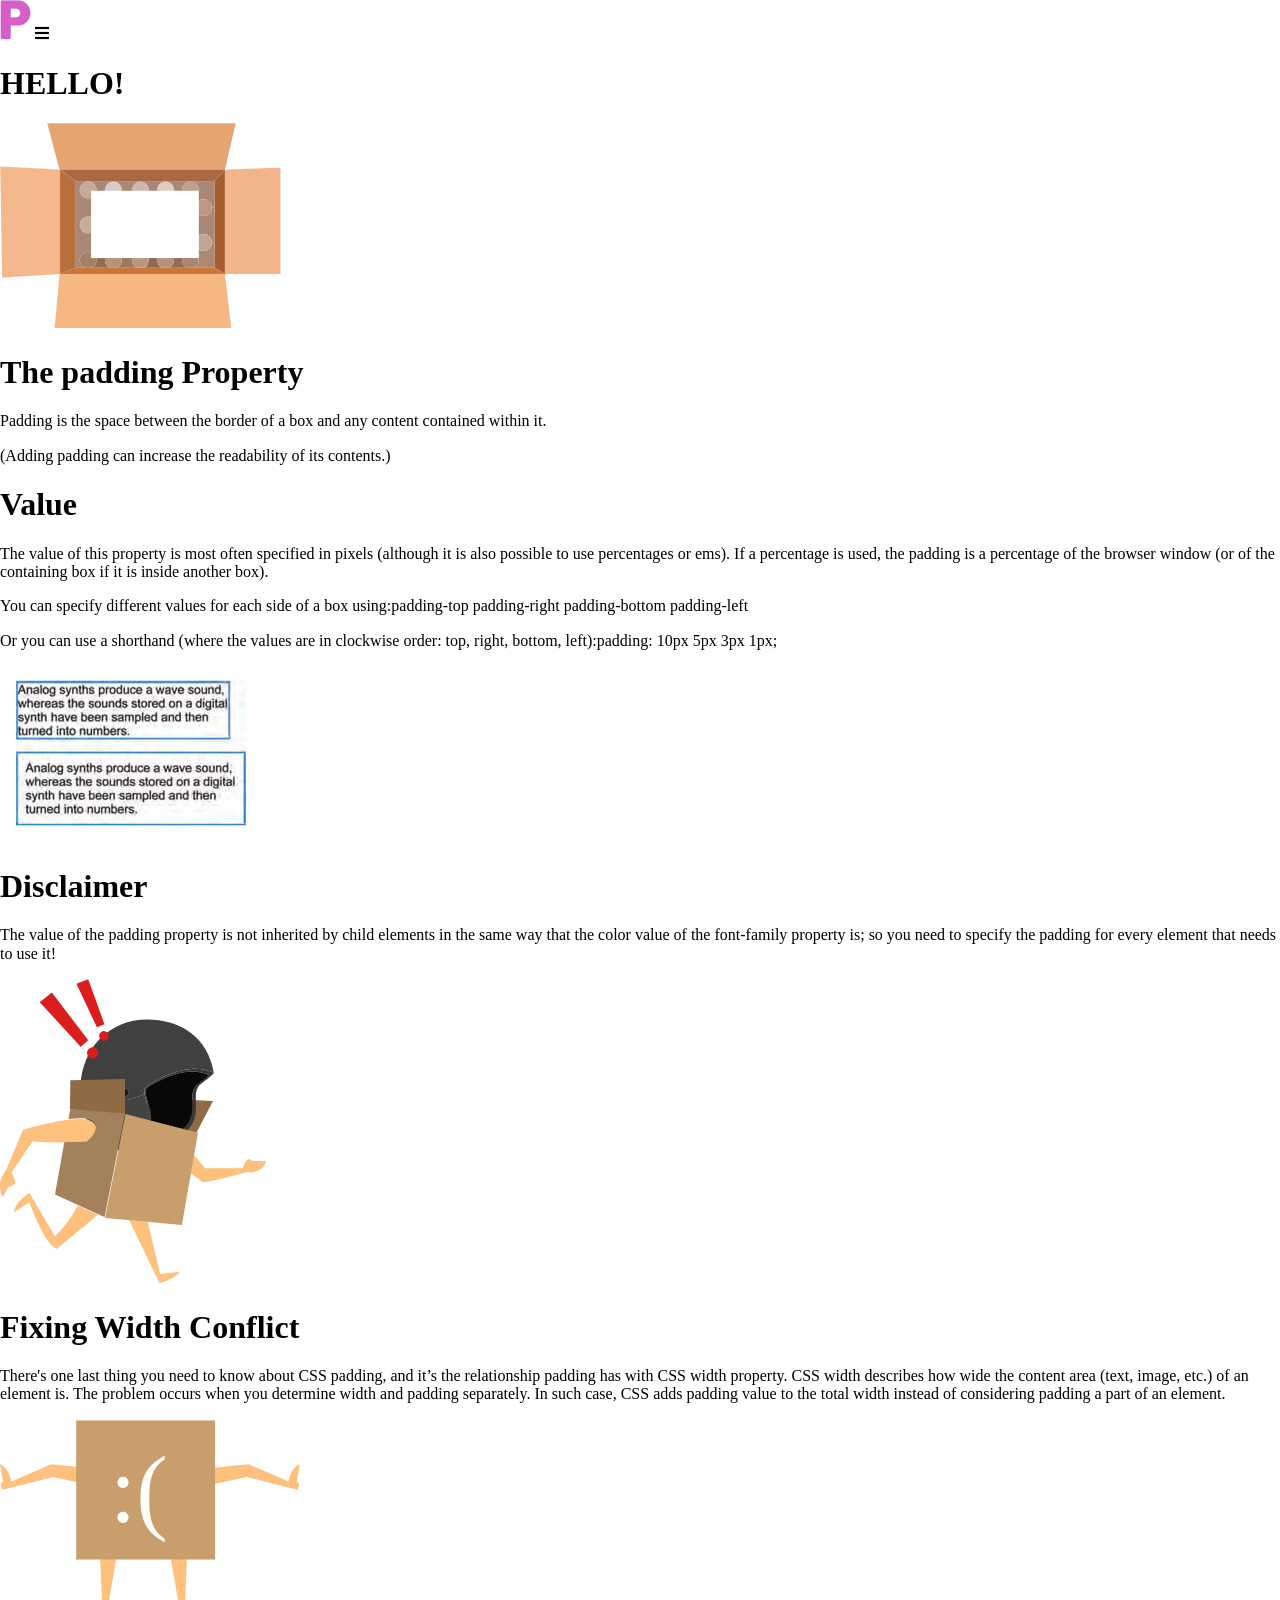
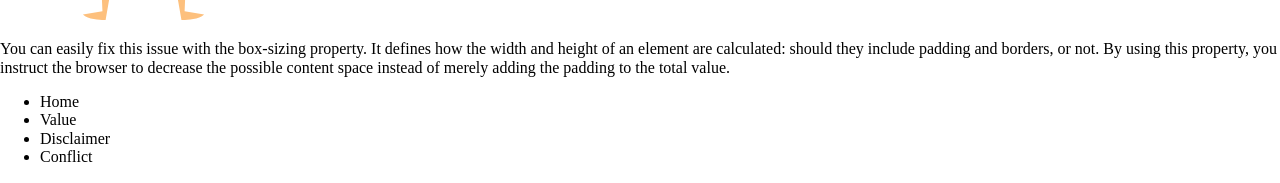
==== Eleno_Web1/index.html @ ded5b6c2 "renamed images spaces not allowed" ====
<!DOCTYPE html>
<html lang="en">

<head>
  <meta charset="UTF-8">
  <meta name="viewport" content="width=device-width, initial-scale=1.0">
  <meta http-equiv="X-UA-Compatible" content="ie=edge">
  <!-- Font Awesome -->
  <link rel="stylesheet" href="https://use.fontawesome.com/releases/v5.8.1/css/all.css" integrity="sha384-50oBUHEmvpQ+1lW4y57PTFmhCaXp0ML5d60M1M7uH2+nqUivzIebhndOJK28anvf" crossorigin="anonymous">
  <link rel="stylesheet" href="css/styles.css">
  <title>Document</title>
</head>

<body>

  <header>
    <img src="img/header/logo.png" alt="logo">
    <i class="fas fa-bars"></i>
  </header>

  <section class="content-grid section-content" id="property">
    <h1>HELLO!</h1>
    <img src="img/property/box-hero.png" alt="hero">
    <div class="content-grid-item">
      <h1>The padding Property</h1>
      <p>Padding is the space between the border of a box and any content contained within it.</p>
      <p>(Adding padding can increase the readability of its contents.)</p>
    </div>
  </section>

  <section class="content-grid section-content" id="value">
    <div class="content-grid-item">
      <h1>Value</h1>
      <p>The value of this property is most often specified in pixels (although it is also possible to use percentages or ems). If a percentage is used, the padding is a percentage of the browser window (or of the containing box if it is inside
        another box).</p>
      <p>You can specify different values for each side of a box using:<span>padding-top padding-right padding-bottom padding-left</span></p>
      <p>Or you can use a shorthand (where the values are in clockwise order: top, right, bottom, left):<span>padding: 10px 5px 3px 1px;</span></p>
      <img src="img/value/value-photo.jpg" alt="value">
    </div>
  </section>

  <section class="content-grid section-content" id="disclaimer">
    <div class="content-grid-item">
      <h1>Disclaimer</h1>
      <article>
        <p>The value of the padding property is not inherited by child elements in the same way that the color value of the font-family property is; so you need to specify the padding for every element that needs to use it!</p>
      </article>
      <img src="img/disclaimer/Box-w-Helmet.svg" alt="helmet">
    </div>
  </section>

  <section class="content-grid section-content" id="conflict">
    <div class="content-grid-item">
      <h1>Fixing Width Conflict</h1>
      <p>There's one last thing you need to know about CSS padding, and it’s the relationship padding has with CSS width property.
        CSS width describes how wide the content area (text, image, etc.) of an element is.
        The problem occurs when you determine width and padding separately. In such case, CSS adds padding value to the total width instead of considering padding a part of an element.</p>
      <img src="img/conflict/sad-box.svg" alt="sadbox">
      <p>You can easily fix this issue with the box-sizing property. It defines how the width and height of an element are calculated: should they include padding and borders, or not. By using this property, you instruct the browser to decrease the
        possible content space instead of merely adding the padding to the total value.</p>
    </div>
  </section>

  <footer>
    <ul>
      <li>Home</li>
      <li>Value</li>
      <li>Disclaimer</li>
      <li>Conflict</li>
    </ul>
  </footer>

</body>

</html>
---- Eleno_Web1/css/styles.css ----
/* ================================
        Mixins css
================================ */
/* ---------------- Font Sizing ---------------- */
html {
  font-size: 100%; }

/* ================================
        Variables css
================================ */
/* ================================
        Base css
================================ */
/* ================================
        Normalize css
================================ */
/*! normalize.css v8.0.1 | MIT License | github.com/necolas/normalize.css */
/* Document
   ========================================================================== */
/**
 * 1. Correct the line height in all browsers.
 * 2. Prevent adjustments of font size after orientation changes in iOS.
 */
html {
  line-height: 1.15;
  /* 1 */
  -webkit-text-size-adjust: 100%;
  /* 2 */ }

/* Sections
   ========================================================================== */
/**
 * Remove the margin in all browsers.
 */
body {
  margin: 0; }

/**
 * Render the `main` element consistently in IE.
 */
main {
  display: block; }

/**
 * Correct the font size and margin on `h1` elements within `section` and
 * `article` contexts in Chrome, Firefox, and Safari.
 */
h1 {
  font-size: 2em;
  margin: 0.67em 0; }

/* Grouping content
   ========================================================================== */
/**
 * 1. Add the correct box sizing in Firefox.
 * 2. Show the overflow in Edge and IE.
 */
hr {
  box-sizing: content-box;
  /* 1 */
  height: 0;
  /* 1 */
  overflow: visible;
  /* 2 */ }

/**
 * 1. Correct the inheritance and scaling of font size in all browsers.
 * 2. Correct the odd `em` font sizing in all browsers.
 */
pre {
  font-family: monospace, monospace;
  /* 1 */
  font-size: 1em;
  /* 2 */ }

/* Text-level semantics
   ========================================================================== */
/**
 * Remove the gray background on active links in IE 10.
 */
a {
  background-color: transparent; }

/**
 * 1. Remove the bottom border in Chrome 57-
 * 2. Add the correct text decoration in Chrome, Edge, IE, Opera, and Safari.
 */
abbr[title] {
  border-bottom: none;
  /* 1 */
  text-decoration: underline;
  /* 2 */
  text-decoration: underline dotted;
  /* 2 */ }

/**
 * Add the correct font weight in Chrome, Edge, and Safari.
 */
b,
strong {
  font-weight: bolder; }

/**
 * 1. Correct the inheritance and scaling of font size in all browsers.
 * 2. Correct the odd `em` font sizing in all browsers.
 */
code,
kbd,
samp {
  font-family: monospace, monospace;
  /* 1 */
  font-size: 1em;
  /* 2 */ }

/**
 * Add the correct font size in all browsers.
 */
small {
  font-size: 80%; }

/**
 * Prevent `sub` and `sup` elements from affecting the line height in
 * all browsers.
 */
sub,
sup {
  font-size: 75%;
  line-height: 0;
  position: relative;
  vertical-align: baseline; }

sub {
  bottom: -0.25em; }

sup {
  top: -0.5em; }

/* Embedded content
   ========================================================================== */
/**
 * Remove the border on images inside links in IE 10.
 */
img {
  border-style: none; }

/* Forms
   ========================================================================== */
/**
 * 1. Change the font styles in all browsers.
 * 2. Remove the margin in Firefox and Safari.
 */
button,
input,
optgroup,
select,
textarea {
  font-family: inherit;
  /* 1 */
  font-size: 100%;
  /* 1 */
  line-height: 1.15;
  /* 1 */
  margin: 0;
  /* 2 */ }

/**
 * Show the overflow in IE.
 * 1. Show the overflow in Edge.
 */
button,
input {
  /* 1 */
  overflow: visible; }

/**
 * Remove the inheritance of text transform in Edge, Firefox, and IE.
 * 1. Remove the inheritance of text transform in Firefox.
 */
button,
select {
  /* 1 */
  text-transform: none; }

/**
 * Correct the inability to style clickable types in iOS and Safari.
 */
button,
[type="button"],
[type="reset"],
[type="submit"] {
  -webkit-appearance: button; }

/**
 * Remove the inner border and padding in Firefox.
 */
button::-moz-focus-inner,
[type="button"]::-moz-focus-inner,
[type="reset"]::-moz-focus-inner,
[type="submit"]::-moz-focus-inner {
  border-style: none;
  padding: 0; }

/**
 * Restore the focus styles unset by the previous rule.
 */
button:-moz-focusring,
[type="button"]:-moz-focusring,
[type="reset"]:-moz-focusring,
[type="submit"]:-moz-focusring {
  outline: 1px dotted ButtonText; }

/**
 * Correct the padding in Firefox.
 */
fieldset {
  padding: 0.35em 0.75em 0.625em; }

/**
 * 1. Correct the text wrapping in Edge and IE.
 * 2. Correct the color inheritance from `fieldset` elements in IE.
 * 3. Remove the padding so developers are not caught out when they zero out
 *    `fieldset` elements in all browsers.
 */
legend {
  box-sizing: border-box;
  /* 1 */
  color: inherit;
  /* 2 */
  display: table;
  /* 1 */
  max-width: 100%;
  /* 1 */
  padding: 0;
  /* 3 */
  white-space: normal;
  /* 1 */ }

/**
 * Add the correct vertical alignment in Chrome, Firefox, and Opera.
 */
progress {
  vertical-align: baseline; }

/**
 * Remove the default vertical scrollbar in IE 10+.
 */
textarea {
  overflow: auto; }

/**
 * 1. Add the correct box sizing in IE 10.
 * 2. Remove the padding in IE 10.
 */
[type="checkbox"],
[type="radio"] {
  box-sizing: border-box;
  /* 1 */
  padding: 0;
  /* 2 */ }

/**
 * Correct the cursor style of increment and decrement buttons in Chrome.
 */
[type="number"]::-webkit-inner-spin-button,
[type="number"]::-webkit-outer-spin-button {
  height: auto; }

/**
 * 1. Correct the odd appearance in Chrome and Safari.
 * 2. Correct the outline style in Safari.
 */
[type="search"] {
  -webkit-appearance: textfield;
  /* 1 */
  outline-offset: -2px;
  /* 2 */ }

/**
 * Remove the inner padding in Chrome and Safari on macOS.
 */
[type="search"]::-webkit-search-decoration {
  -webkit-appearance: none; }

/**
 * 1. Correct the inability to style clickable types in iOS and Safari.
 * 2. Change font properties to `inherit` in Safari.
 */
::-webkit-file-upload-button {
  -webkit-appearance: button;
  /* 1 */
  font: inherit;
  /* 2 */ }

/* Interactive
   ========================================================================== */
/*
 * Add the correct display in Edge, IE 10+, and Firefox.
 */
details {
  display: block; }

/*
 * Add the correct display in all browsers.
 */
summary {
  display: list-item; }

/* Misc
   ========================================================================== */
/**
 * Add the correct display in IE 10+.
 */
template {
  display: none; }

/**
 * Add the correct display in IE 10.
 */
[hidden] {
  display: none; }

/* ================================
        Typography css
================================ */
/* ================================
        Buttons css
================================ */
/* ================================
        Forms css
================================ */
/* ================================
        Navigation css
================================ */
/* ================================
        Header css
================================ */
/* ================================
        Footer css
================================ */
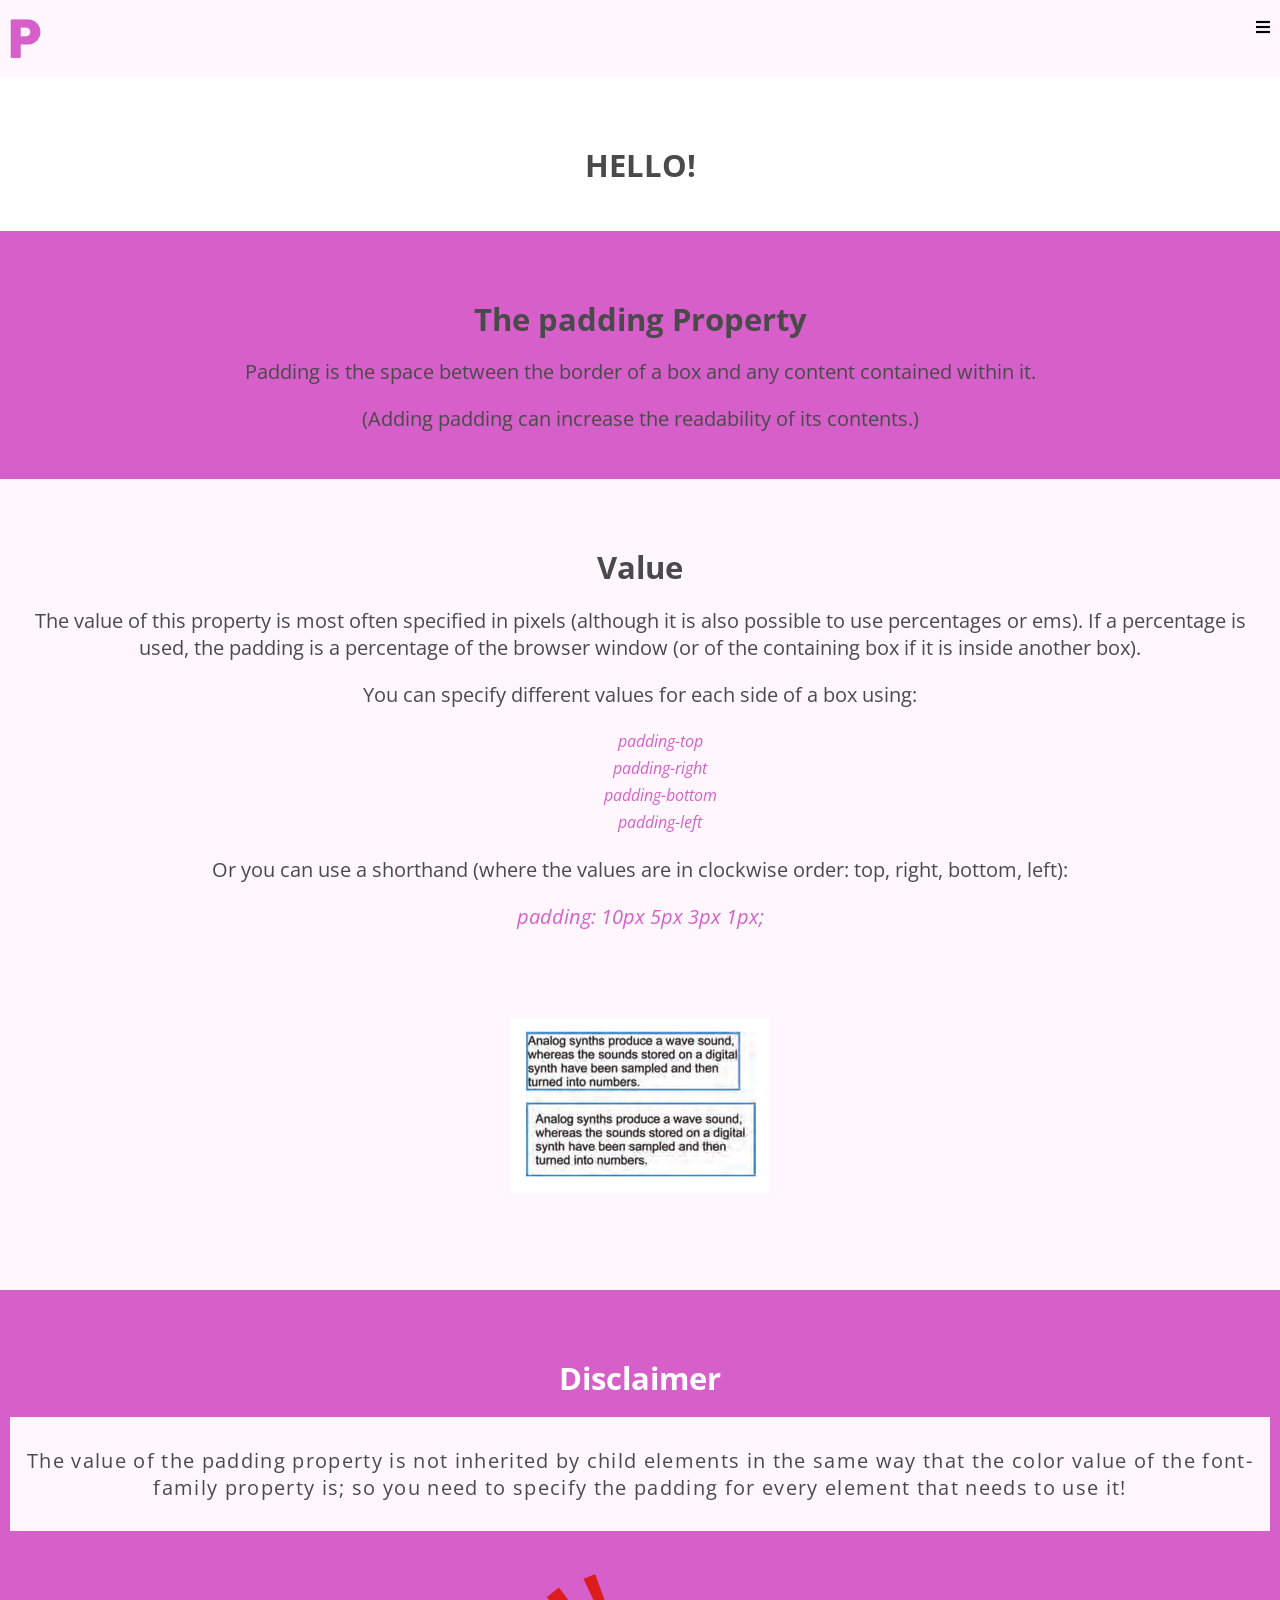
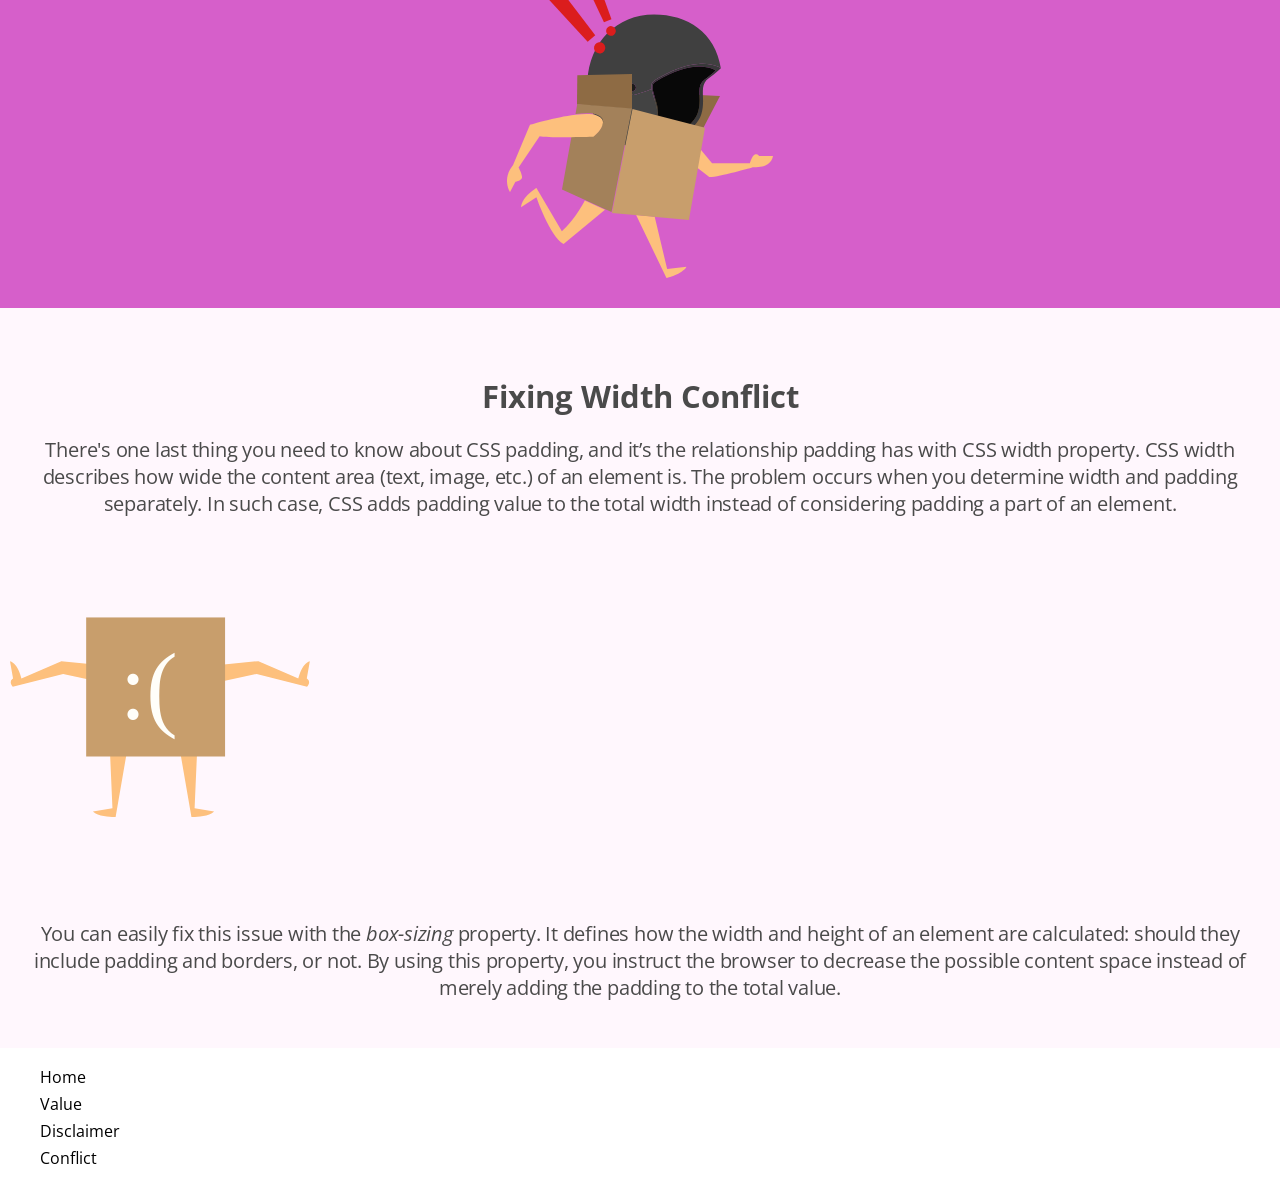
==== commit ba75db84: "in class" ====
--- a/Eleno_Web1/index.html
+++ b/Eleno_Web1/index.html
@@ -7,6 +7,8 @@
   <meta http-equiv="X-UA-Compatible" content="ie=edge">
   <!-- Font Awesome -->
   <link rel="stylesheet" href="https://use.fontawesome.com/releases/v5.8.1/css/all.css" integrity="sha384-50oBUHEmvpQ+1lW4y57PTFmhCaXp0ML5d60M1M7uH2+nqUivzIebhndOJK28anvf" crossorigin="anonymous">
+  <!-- Google Fonts -->
+  <link href="https://fonts.googleapis.com/css?family=Open+Sans:400,400i,600,700" rel="stylesheet">
   <link rel="stylesheet" href="css/styles.css">
   <title>Document</title>
 </head>
@@ -18,23 +20,46 @@
     <i class="fas fa-bars"></i>
   </header>
 
+  <section class="content-grid section-content" id="hero">
+    <div class="content-grid-item">
+      <!-- <img src="img/property/box-hero.jpg" alt="hero"> -->
+      <article>
+        <h1>HELLO!</h1>
+      </article>
+    </div>
+  </section>
+
   <section class="content-grid section-content" id="property">
-    <h1>HELLO!</h1>
-    <img src="img/property/box-hero.png" alt="hero">
     <div class="content-grid-item">
-      <h1>The padding Property</h1>
-      <p>Padding is the space between the border of a box and any content contained within it.</p>
-      <p>(Adding padding can increase the readability of its contents.)</p>
+      <article>
+        <h1>The padding Property</h1>
+        <p>Padding is the space between the border of a box and any content contained within it.</p>
+        <p>(Adding padding can increase the readability of its contents.)</p>
+      </article>
     </div>
+
   </section>
 
   <section class="content-grid section-content" id="value">
     <div class="content-grid-item">
       <h1>Value</h1>
-      <p>The value of this property is most often specified in pixels (although it is also possible to use percentages or ems). If a percentage is used, the padding is a percentage of the browser window (or of the containing box if it is inside
+      <article>
+        <p>The value of this property is most often specified in pixels (although it is also possible to use percentages or ems). If a percentage is used, the padding is a percentage of the browser window (or of the containing box if it is inside
         another box).</p>
-      <p>You can specify different values for each side of a box using:<span>padding-top padding-right padding-bottom padding-left</span></p>
-      <p>Or you can use a shorthand (where the values are in clockwise order: top, right, bottom, left):<span>padding: 10px 5px 3px 1px;</span></p>
+      </article>
+      <article>
+        <p>You can specify different values for each side of a box using:</p>
+        <ul>
+          <li><span>padding-top</span></li>
+          <li><span>padding-right</span></li>
+          <li><span>padding-bottom</span></li>
+          <li><span>padding-left</span></li>
+        </ul>
+      </article>
+      <article>
+        <p>Or you can use a shorthand (where the values are in clockwise order: top, right, bottom, left):</p>
+        <p><span>padding: 10px 5px 3px 1px;</span></p>
+      </article>
       <img src="img/value/value-photo.jpg" alt="value">
     </div>
   </section>
@@ -56,7 +81,7 @@
         CSS width describes how wide the content area (text, image, etc.) of an element is.
         The problem occurs when you determine width and padding separately. In such case, CSS adds padding value to the total width instead of considering padding a part of an element.</p>
       <img src="img/conflict/sad-box.svg" alt="sadbox">
-      <p>You can easily fix this issue with the box-sizing property. It defines how the width and height of an element are calculated: should they include padding and borders, or not. By using this property, you instruct the browser to decrease the
+      <p>You can easily fix this issue with the <span> box-sizing </span> property. It defines how the width and height of an element are calculated: should they include padding and borders, or not. By using this property, you instruct the browser to decrease the
         possible content space instead of merely adding the padding to the total value.</p>
     </div>
   </section>
--- a/Eleno_Web1/css/styles.css
+++ b/Eleno_Web1/css/styles.css
@@ -11,6 +11,16 @@
 /* ================================
         Base css
 ================================ */
+.content-grid {
+  display: grid;
+  grid-template-columns: 10px auto 10px;
+  grid-template-areas: ". grid-content ."; }
+  .content-grid .content-grid-item {
+    grid-area: grid-content; }
+
+.section-content {
+  padding: 50px 0 27px; }
+
 /* ================================
         Normalize css
 ================================ */
@@ -322,6 +332,21 @@
 /* ================================
         Typography css
 ================================ */
+body {
+  font-family: 'Open Sans', sans-serif; }
+  body h1, body p {
+    text-align: center;
+    color: #4A4A4A; }
+  body h1 {
+    font-weight: 700;
+    font-size: 1.9375rem; }
+  body p {
+    line-height: 1.6875rem;
+    font-size: 1.25rem; }
+  body ul li {
+    list-style: none;
+    line-height: 1.6875rem; }
+
 /* ================================
         Buttons css
 ================================ */
@@ -334,6 +359,61 @@
 /* ================================
         Header css
 ================================ */
+header {
+  display: flex;
+  justify-content: space-between;
+  background-color: #FFF7FD;
+  padding: 19px 10px; }
+
 /* ================================
         Footer css
 ================================ */
+/* ================================
+        Property css
+================================ */
+#property {
+  background-color: #D65FCA; }
+  #property article {
+    color: #fff;
+    text-align: center; }
+
+/* ================================
+       Value css
+================================ */
+#value {
+  background-color: #FFF7FD;
+  text-align: center; }
+  #value span {
+    color: #D65FCA;
+    font-weight: 400;
+    font-style: italic; }
+  #value img {
+    padding: 67px 0; }
+
+/* ================================
+        Disclaimer css
+================================ */
+#disclaimer {
+  background-color: #D65FCA;
+  text-align: center; }
+  #disclaimer h1 {
+    color: #fff; }
+  #disclaimer article {
+    background-color: #FFF7FD;
+    padding: 10px;
+    line-height: 1.625rem;
+    letter-spacing: 0.083125rem; }
+  #disclaimer img {
+    margin-top: 43px; }
+
+/* ================================
+        Conflict css
+================================ */
+#conflict {
+  background-color: #FFF7FD; }
+  #conflict span {
+    font-style: italic; }
+  #conflict img {
+    padding: 80px 0; }
+  #conflict p {
+    letter-spacing: -0.01375rem; }
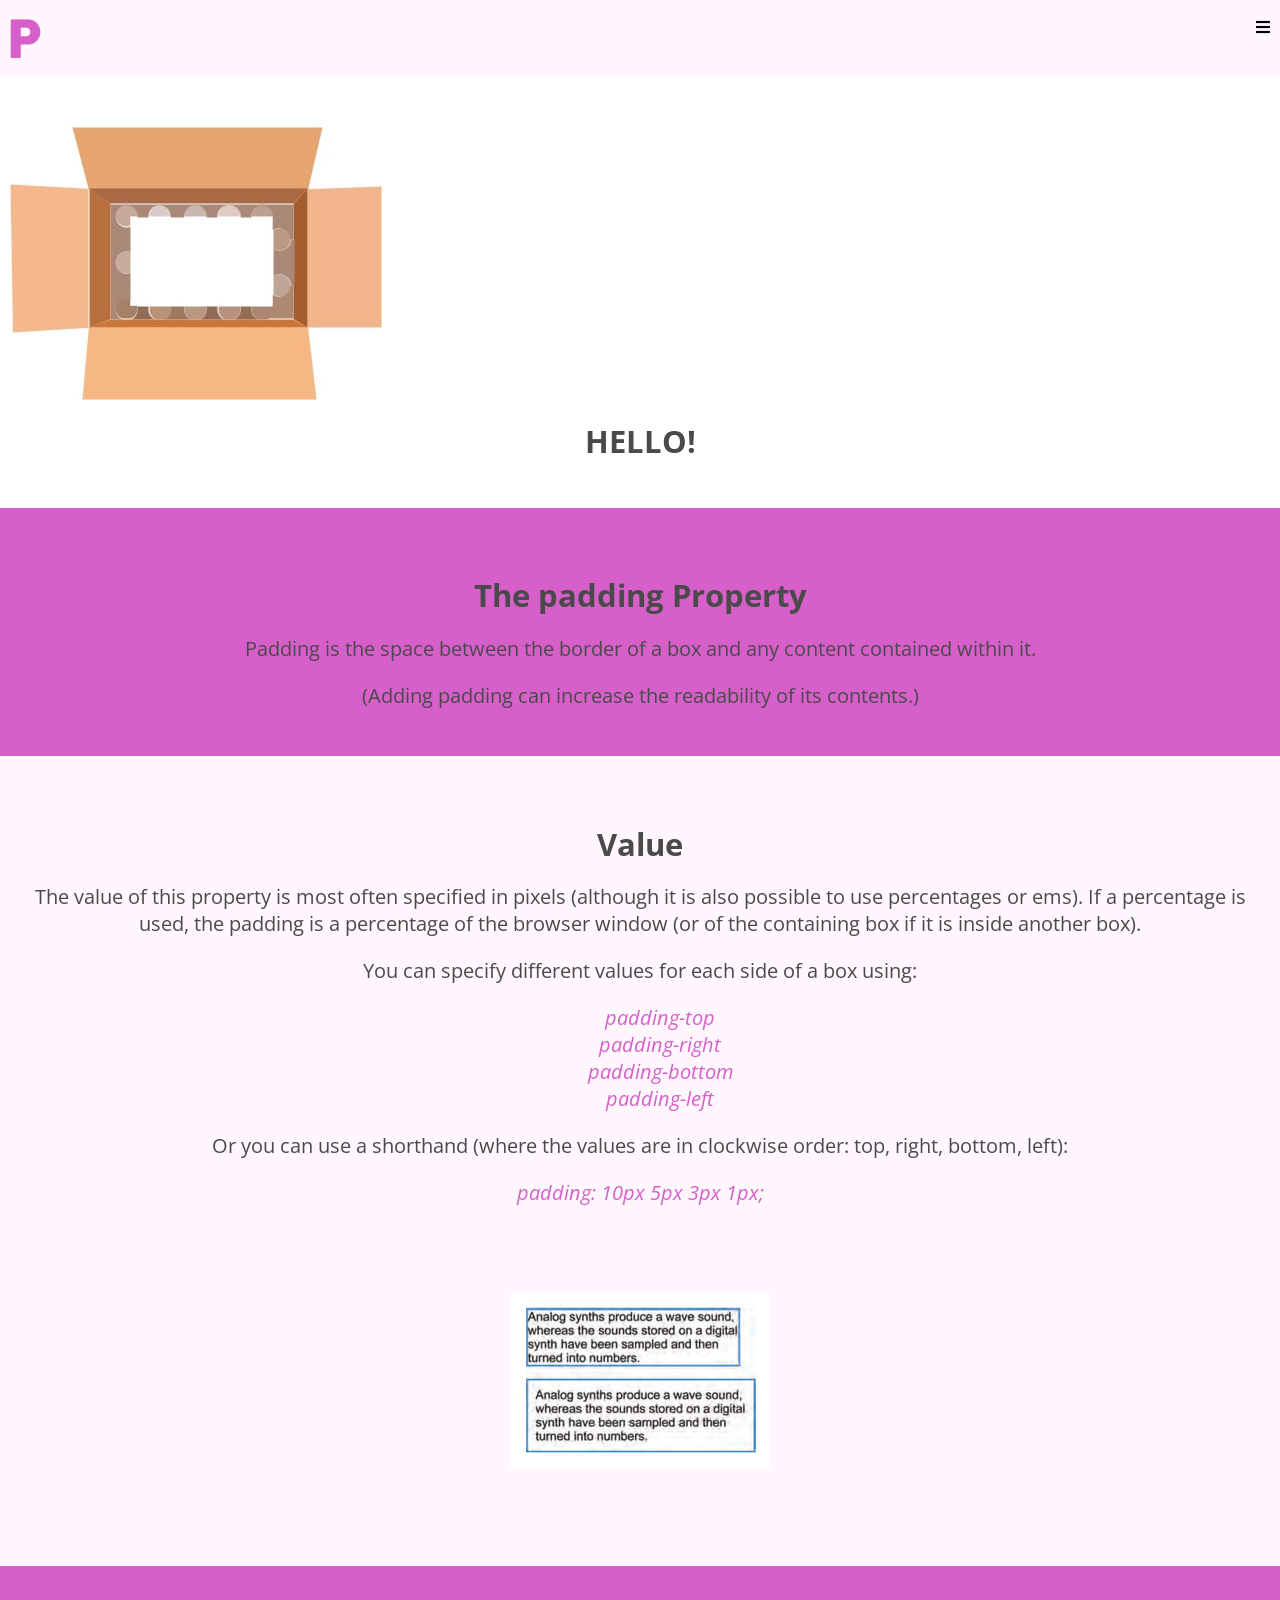
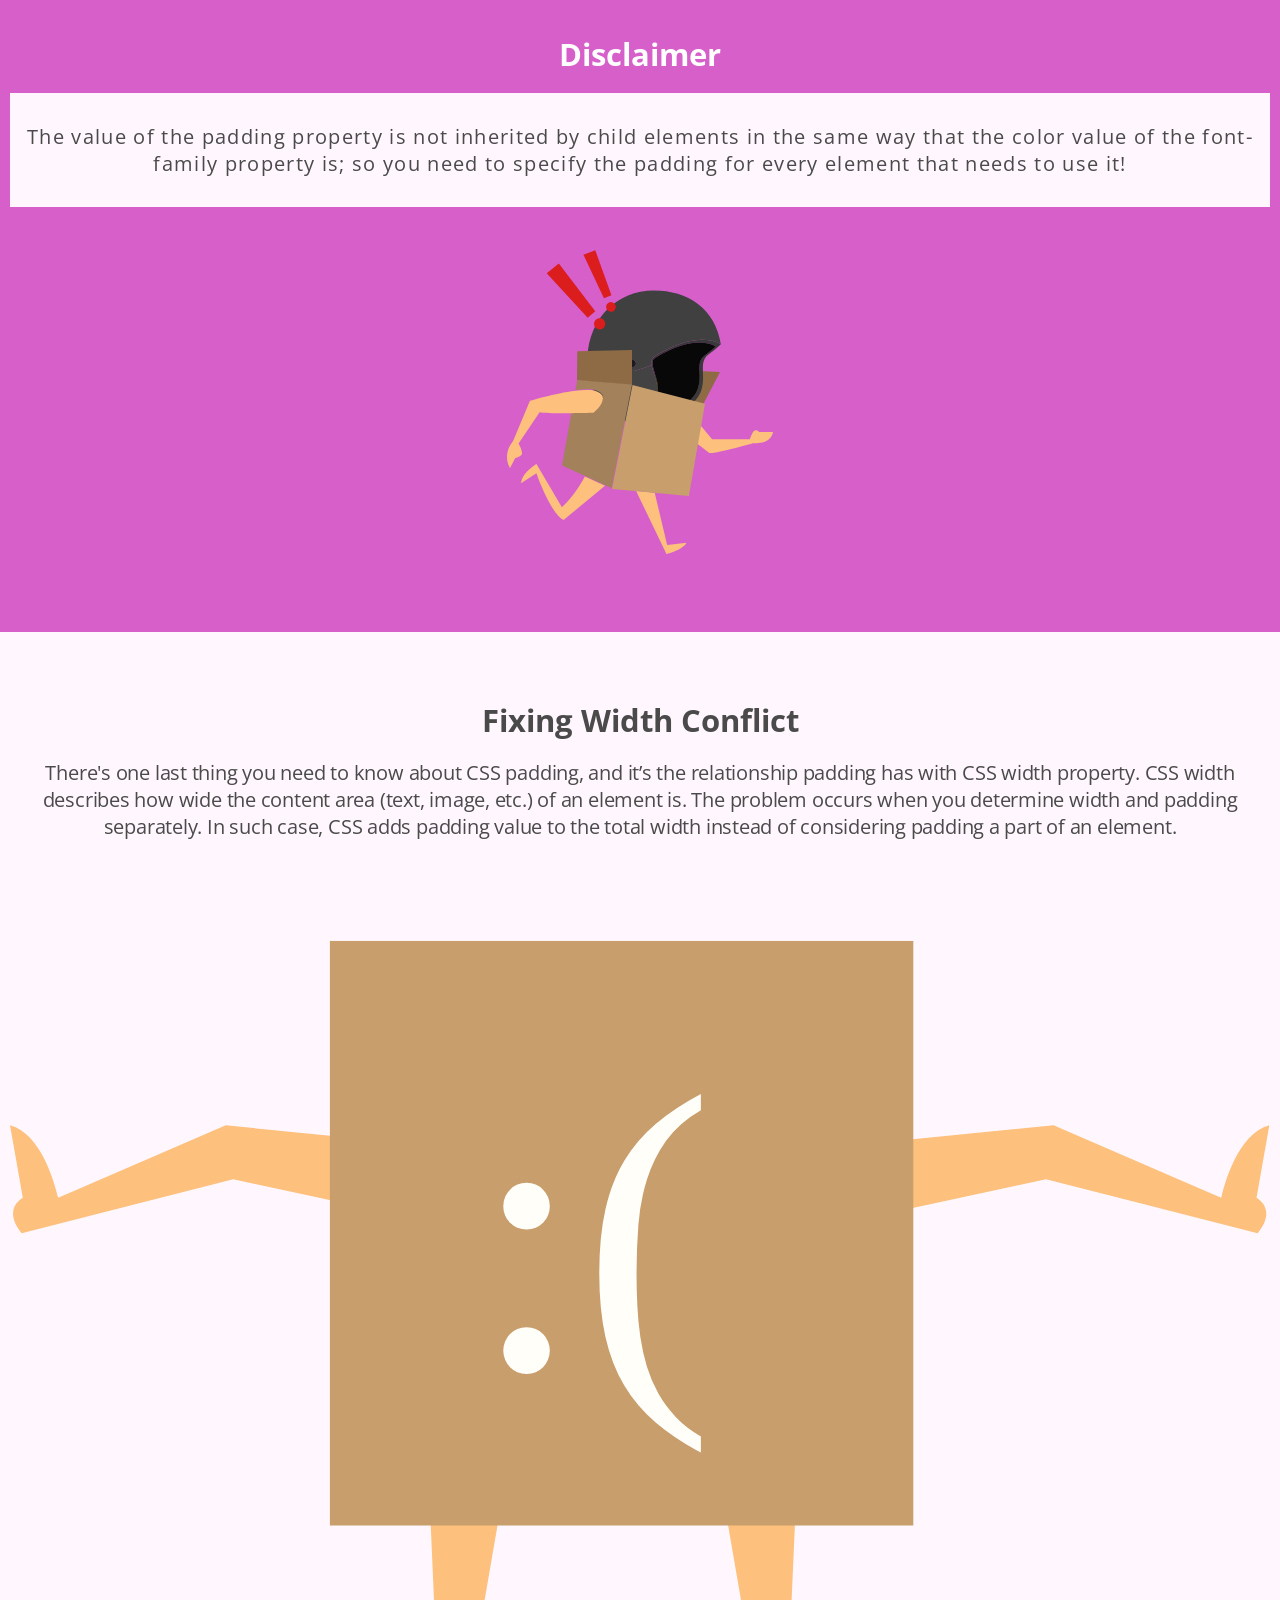
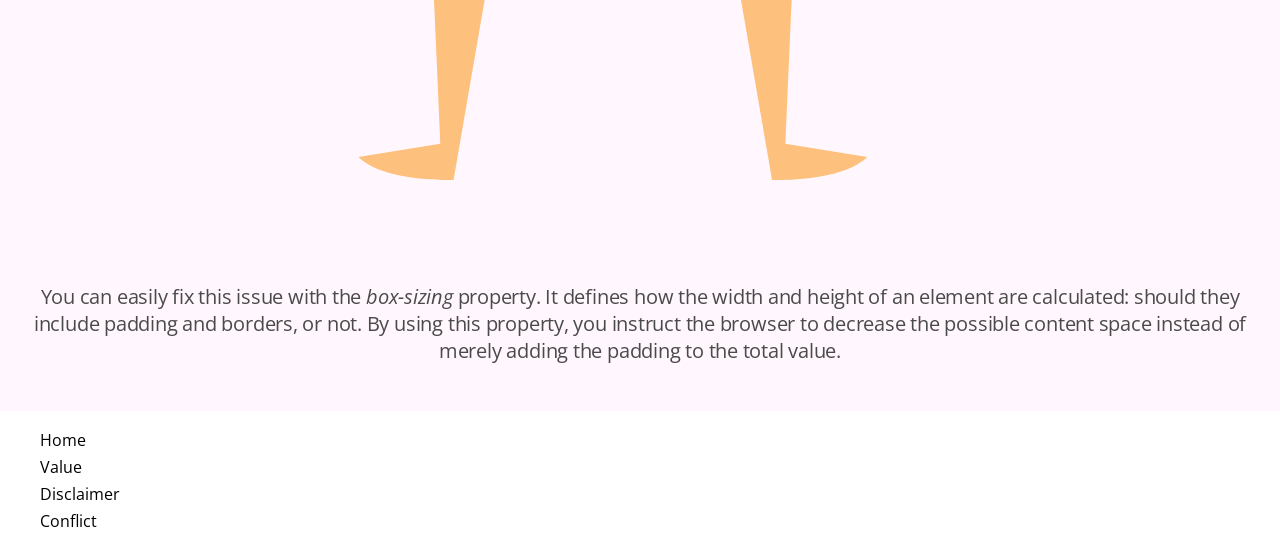
==== commit c2c29e9c: "added padding" ====
--- a/Eleno_Web1/index.html
+++ b/Eleno_Web1/index.html
@@ -22,7 +22,7 @@
 
   <section class="content-grid section-content" id="hero">
     <div class="content-grid-item">
-      <!-- <img src="img/property/box-hero.jpg" alt="hero"> -->
+      <img src="img/property/box-hero.jpg" alt="hero">
       <article>
         <h1>HELLO!</h1>
       </article>
--- a/Eleno_Web1/css/styles.css
+++ b/Eleno_Web1/css/styles.css
@@ -383,6 +383,8 @@
 #value {
   background-color: #FFF7FD;
   text-align: center; }
+  #value article {
+    font-size: 1.25rem; }
   #value span {
     color: #D65FCA;
     font-weight: 400;
@@ -404,7 +406,8 @@
     line-height: 1.625rem;
     letter-spacing: 0.083125rem; }
   #disclaimer img {
-    margin-top: 43px; }
+    margin-top: 43px;
+    padding-bottom: 47px; }
 
 /* ================================
         Conflict css
@@ -414,6 +417,7 @@
   #conflict span {
     font-style: italic; }
   #conflict img {
-    padding: 80px 0; }
+    padding: 80px 0;
+    width: 100%; }
   #conflict p {
     letter-spacing: -0.01375rem; }
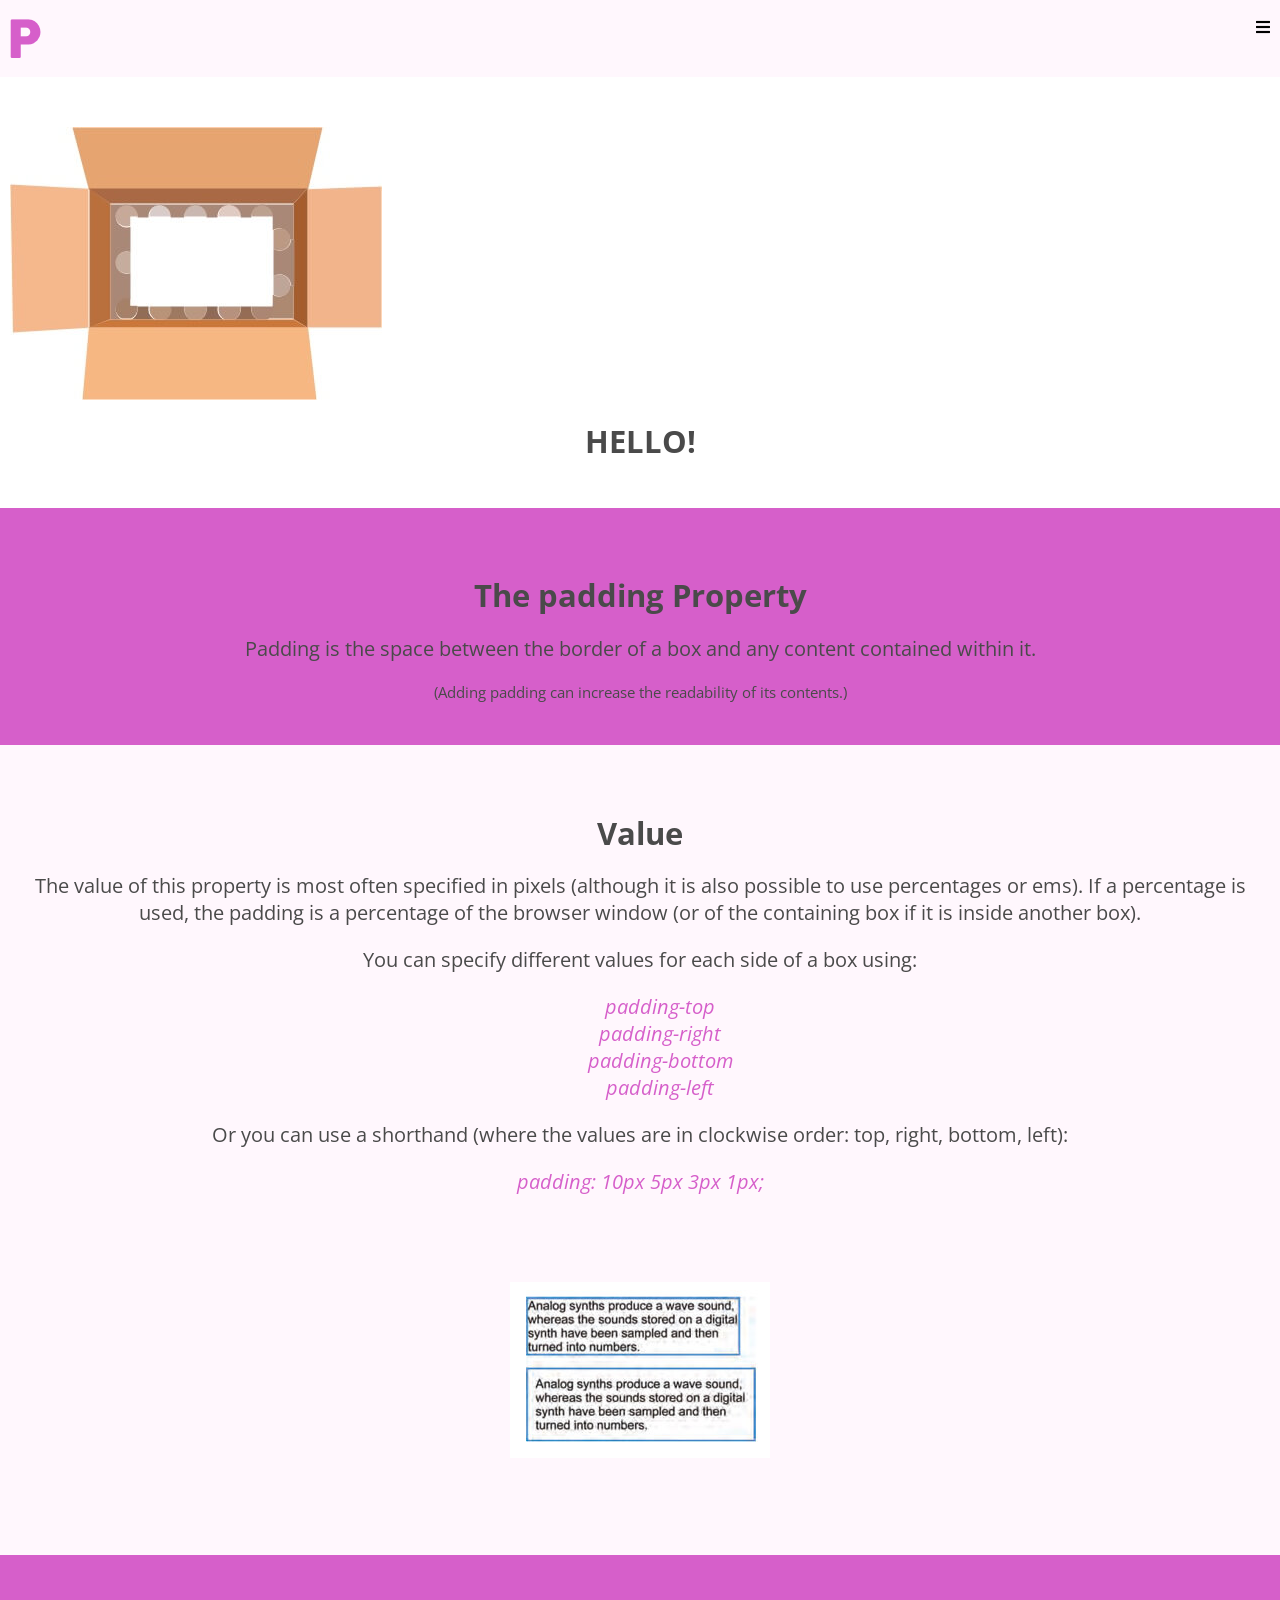
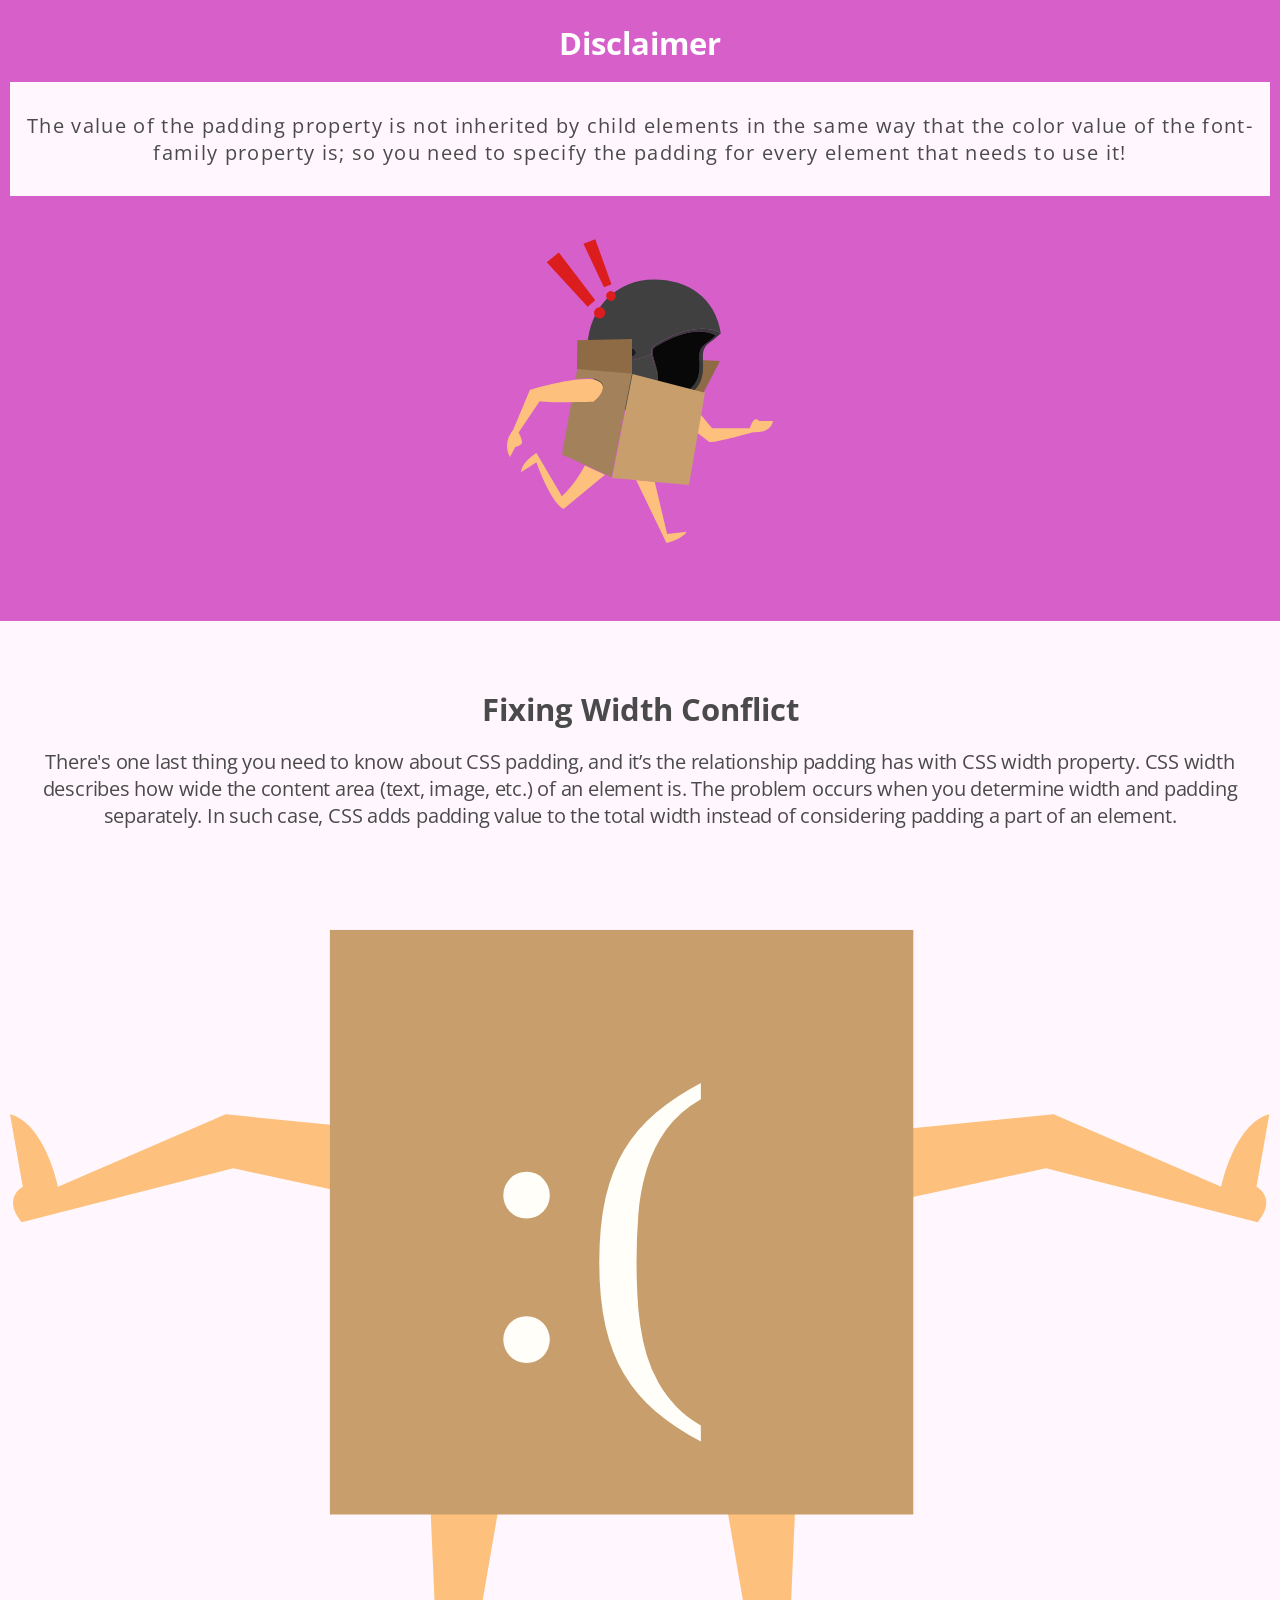
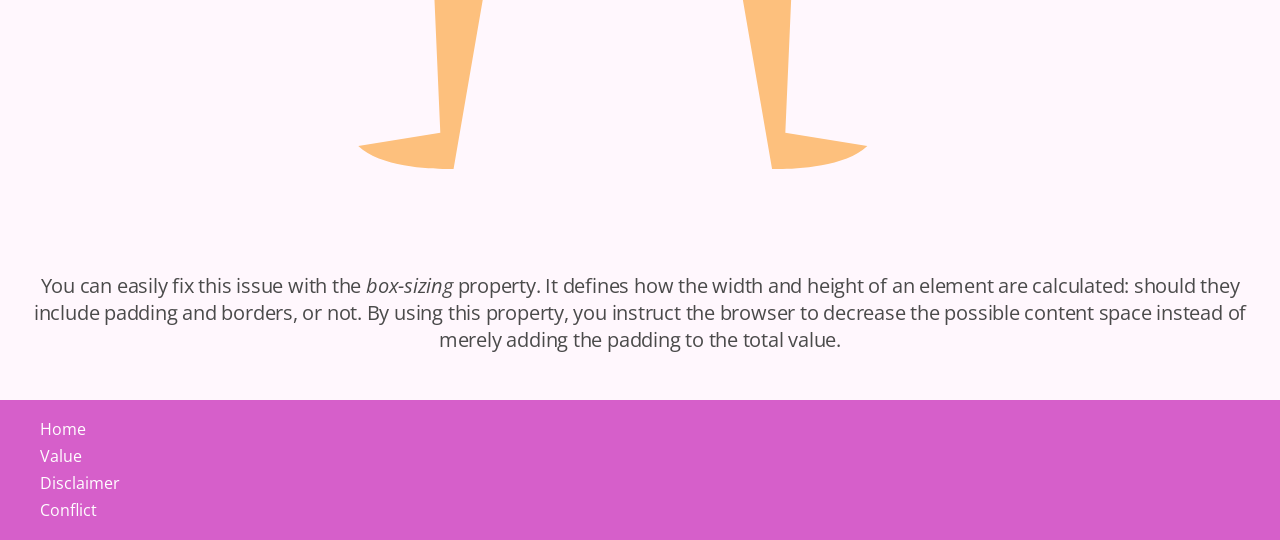
==== commit ba9c0c0d: "added footer" ====
--- a/Eleno_Web1/index.html
+++ b/Eleno_Web1/index.html
@@ -34,7 +34,7 @@
       <article>
         <h1>The padding Property</h1>
         <p>Padding is the space between the border of a box and any content contained within it.</p>
-        <p>(Adding padding can increase the readability of its contents.)</p>
+        <p id="parentheses">(Adding padding can increase the readability of its contents.)</p>
       </article>
     </div>
 
--- a/Eleno_Web1/css/styles.css
+++ b/Eleno_Web1/css/styles.css
@@ -368,6 +368,12 @@
 /* ================================
         Footer css
 ================================ */
+footer {
+  display: flex;
+  justify-content: space-between;
+  background-color: #D65FCA;
+  color: #fff; }
+
 /* ================================
         Property css
 ================================ */
@@ -376,6 +382,11 @@
   #property article {
     color: #fff;
     text-align: center; }
+
+#parentheses {
+  font-size: 0.9375rem;
+  line-height: 1.3125rem;
+  padding: 0 32px; }
 
 /* ================================
        Value css
@@ -421,3 +432,5 @@
     width: 100%; }
   #conflict p {
     letter-spacing: -0.01375rem; }
+  #conflict h1 {
+    padding: 0 20px; }
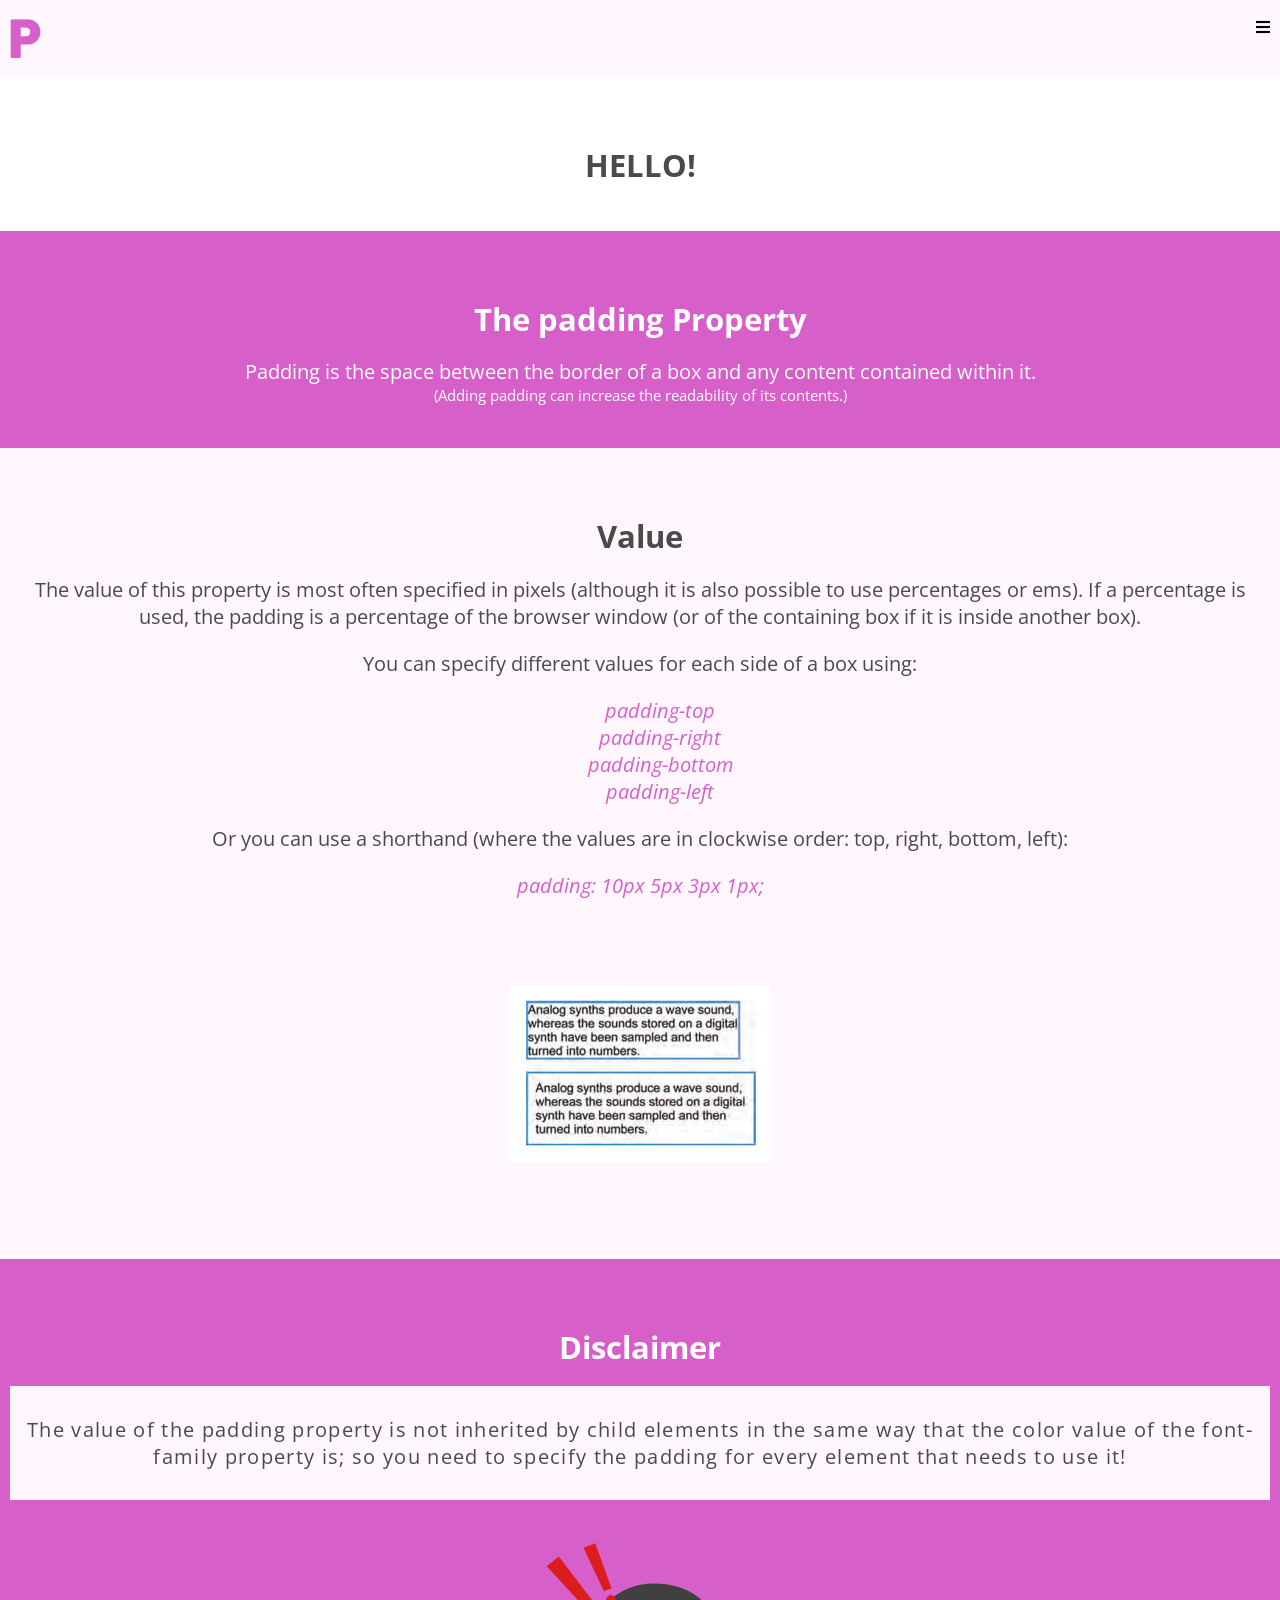
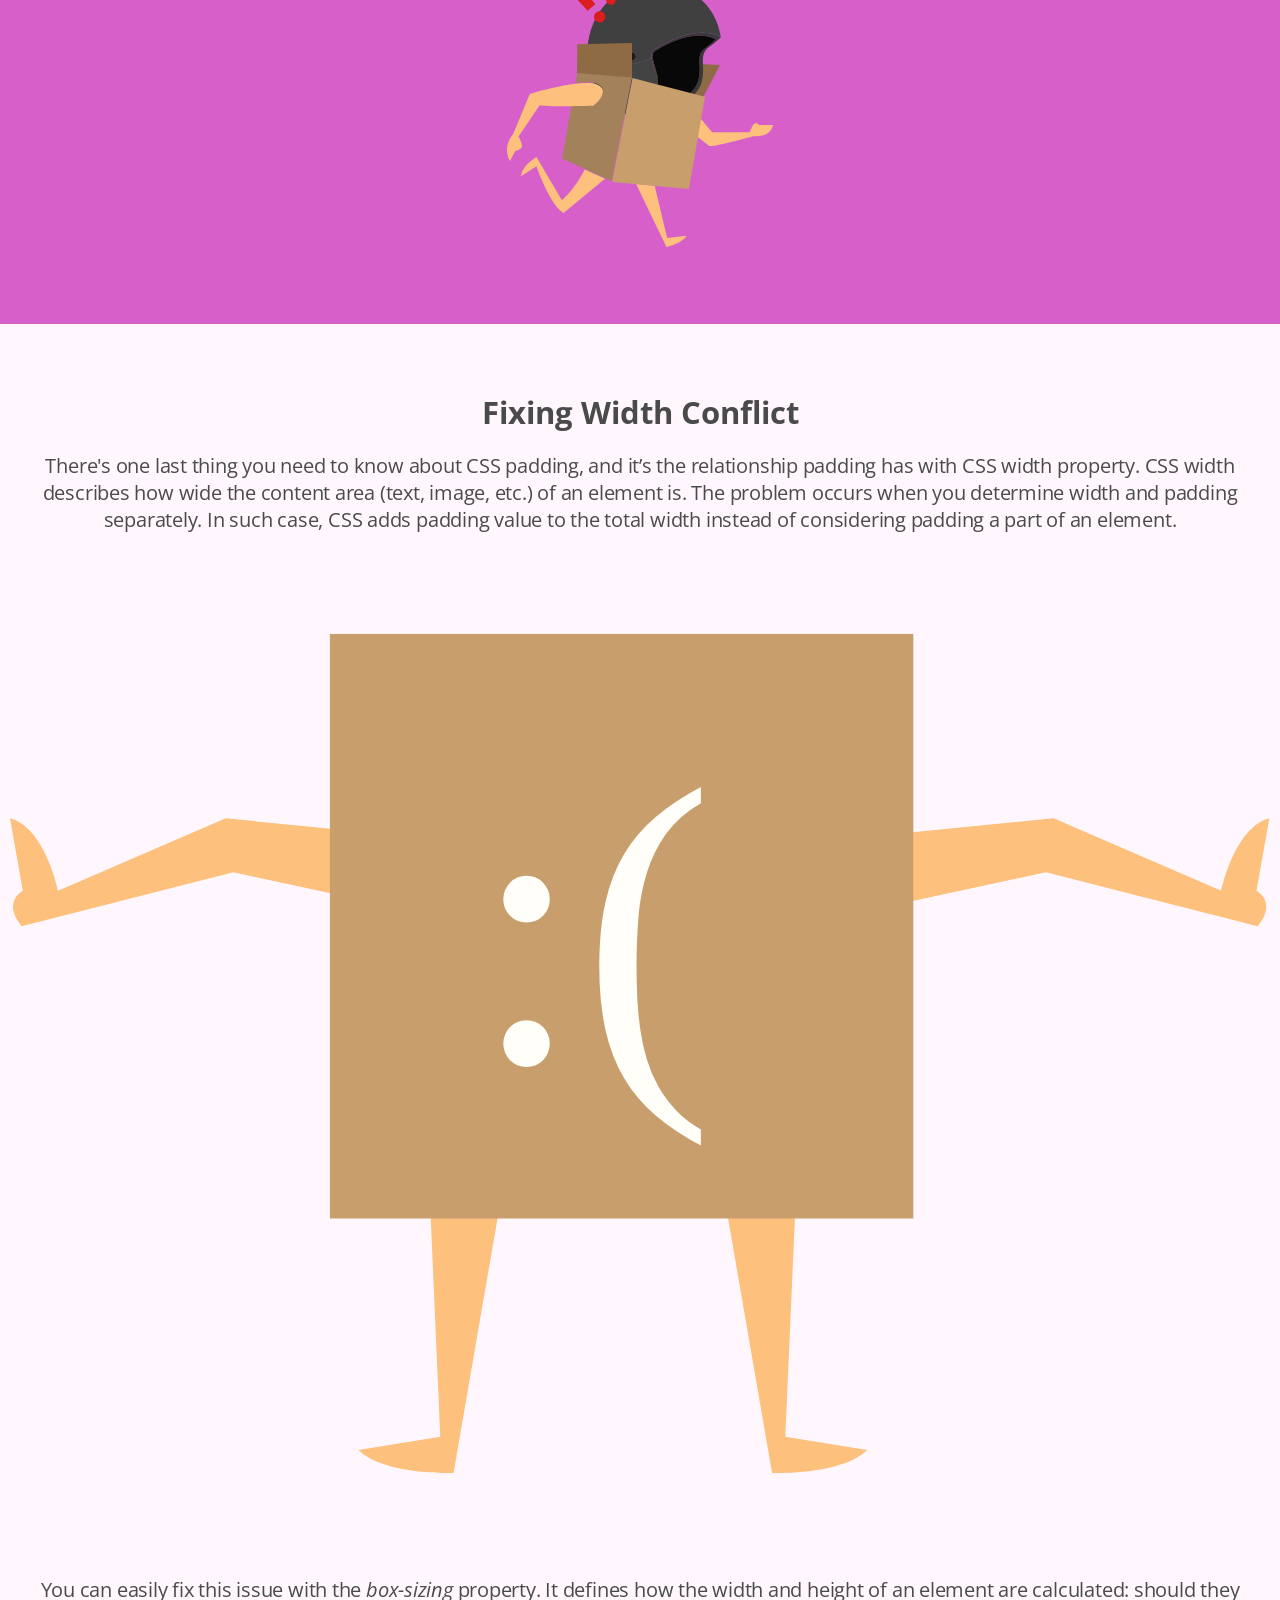
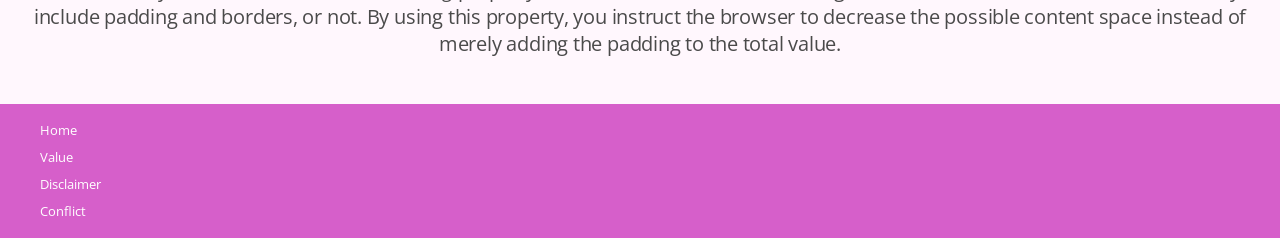
==== commit 84aec880: "footer" ====
--- a/Eleno_Web1/index.html
+++ b/Eleno_Web1/index.html
@@ -22,10 +22,8 @@
 
   <section class="content-grid section-content" id="hero">
     <div class="content-grid-item">
-      <img src="img/property/box-hero.jpg" alt="hero">
-      <article>
+      <!-- <img src="img/property/box-hero.jpg" alt="hero"> -->
         <h1>HELLO!</h1>
-      </article>
     </div>
   </section>
 
@@ -86,7 +84,7 @@
     </div>
   </section>
 
-  <footer>
+  <footer class="content-grid">
     <ul>
       <li>Home</li>
       <li>Value</li>
--- a/Eleno_Web1/css/styles.css
+++ b/Eleno_Web1/css/styles.css
@@ -369,10 +369,9 @@
         Footer css
 ================================ */
 footer {
-  display: flex;
-  justify-content: space-between;
   background-color: #D65FCA;
-  color: #fff; }
+  color: #fff;
+  font-size: 0.8125rem; }
 
 /* ================================
         Property css
@@ -380,13 +379,16 @@
 #property {
   background-color: #D65FCA; }
   #property article {
-    color: #fff;
     text-align: center; }
-
-#parentheses {
-  font-size: 0.9375rem;
-  line-height: 1.3125rem;
-  padding: 0 32px; }
+    #property article h1 {
+      color: #fff; }
+    #property article p {
+      color: #fff; }
+    #property article h1 + p + p {
+      margin-top: -20px;
+      font-size: 0.9375rem;
+      line-height: 1.3125rem;
+      padding: 0 32px; }
 
 /* ================================
        Value css
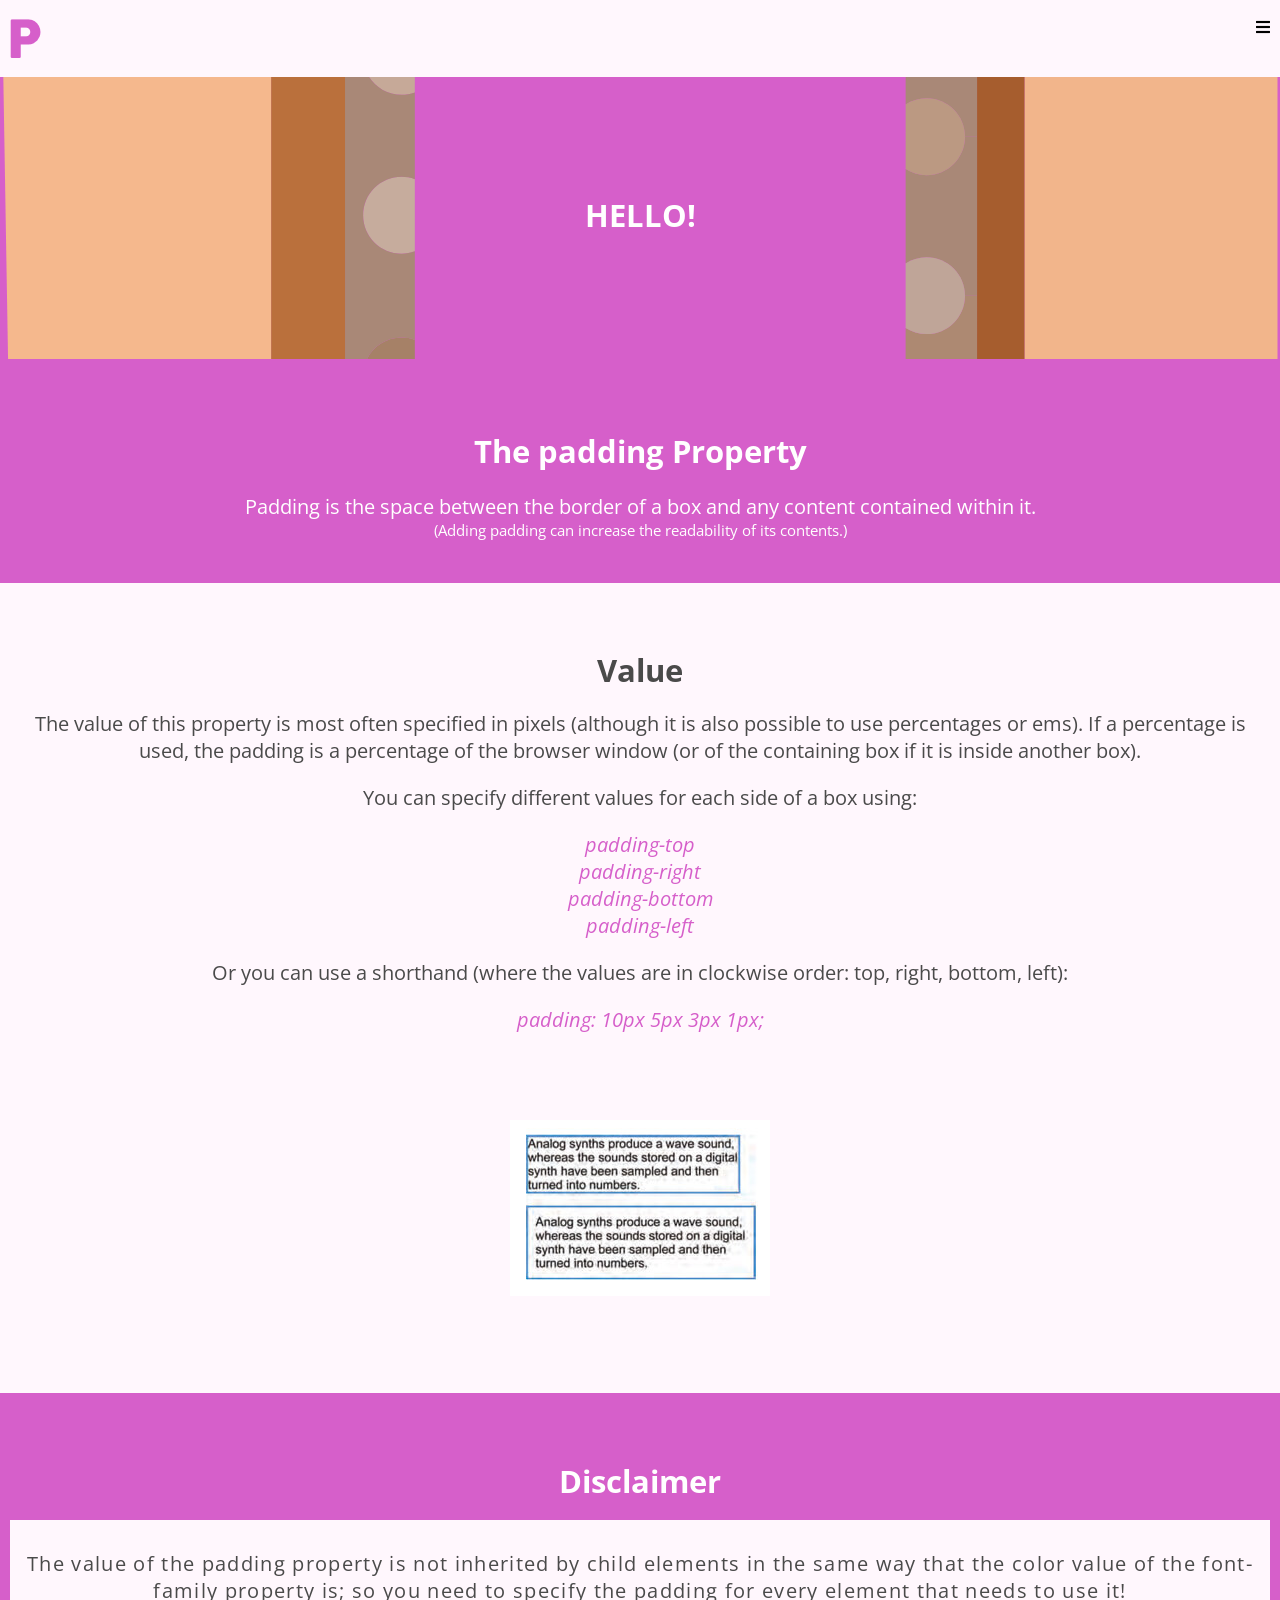
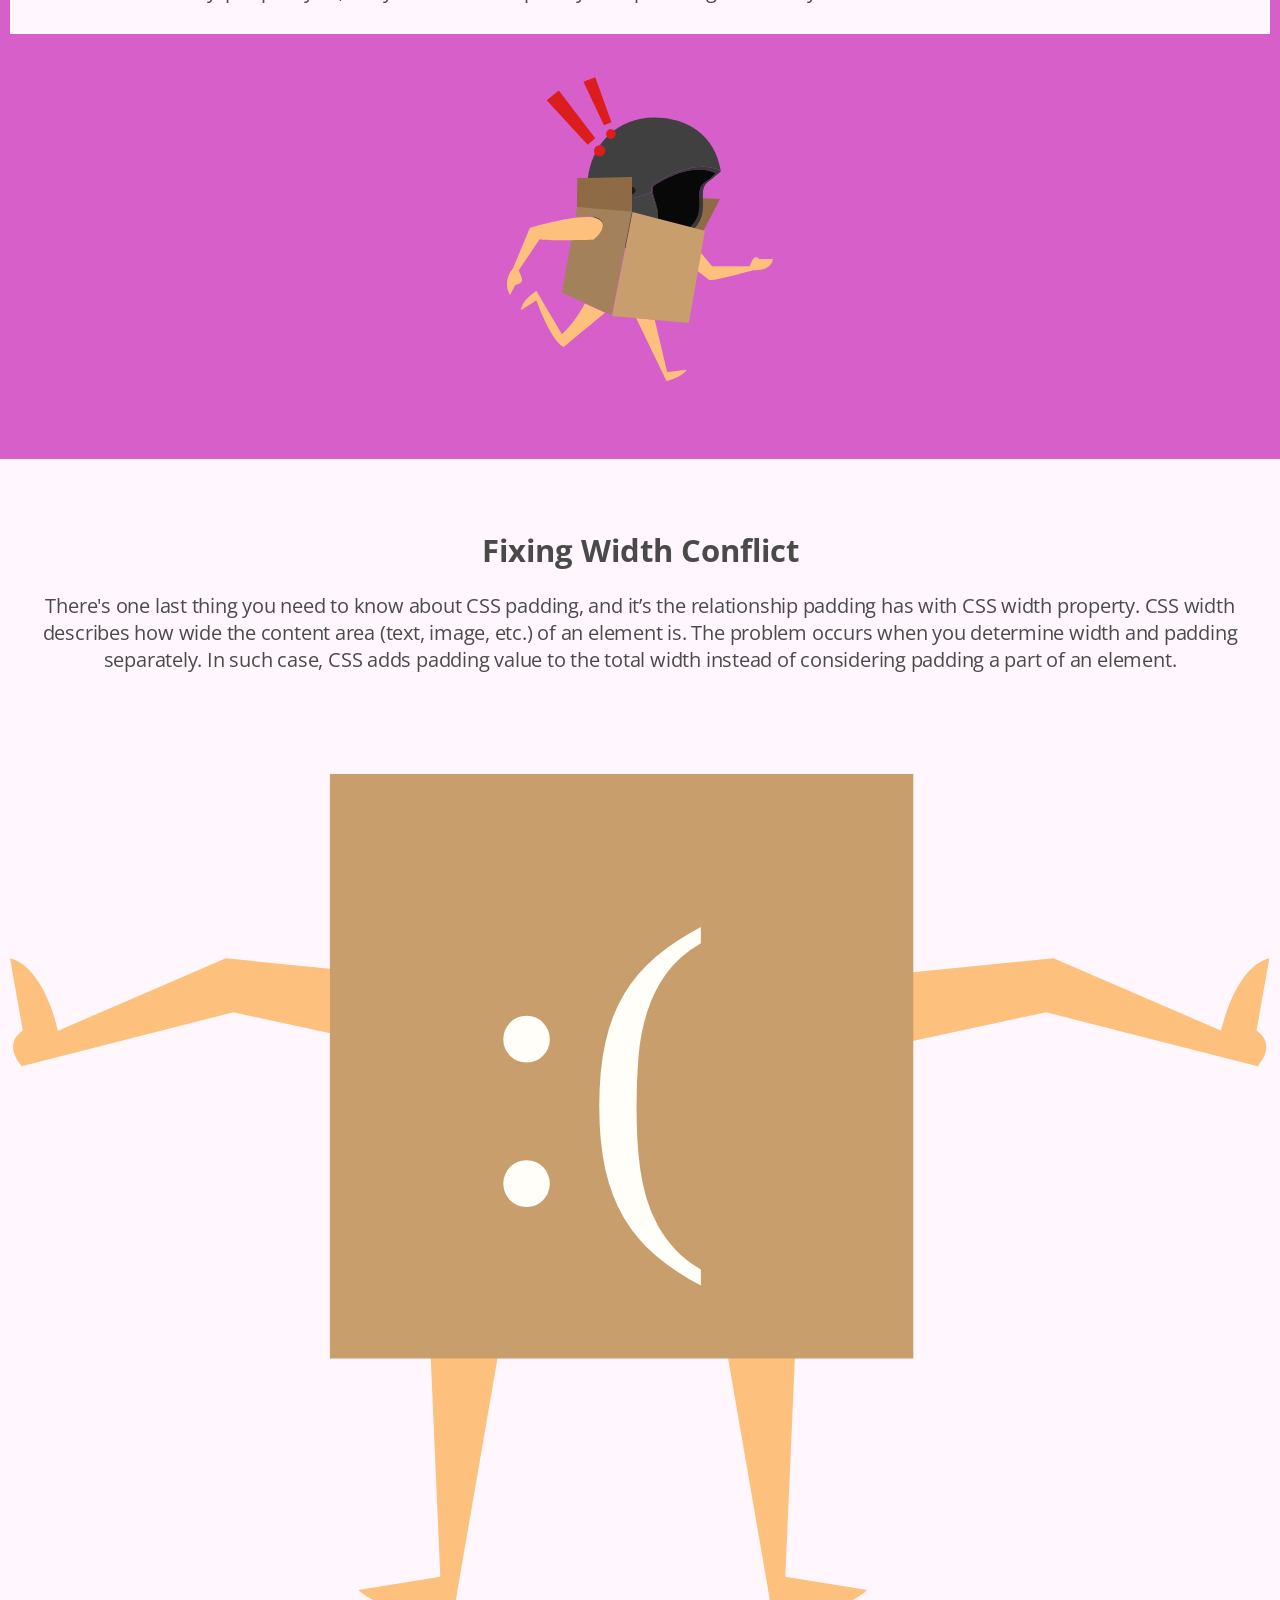
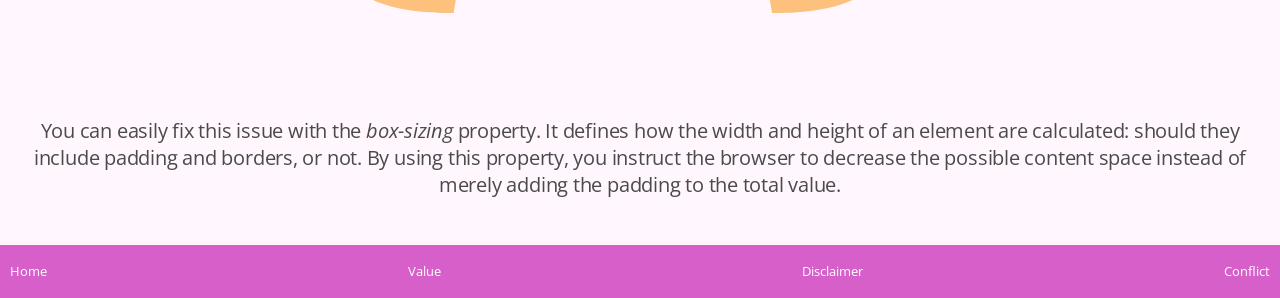
==== commit 8879853f: "moved hero" ====
--- a/Eleno_Web1/index.html
+++ b/Eleno_Web1/index.html
@@ -32,7 +32,7 @@
       <article>
         <h1>The padding Property</h1>
         <p>Padding is the space between the border of a box and any content contained within it.</p>
-        <p id="parentheses">(Adding padding can increase the readability of its contents.)</p>
+        <p>(Adding padding can increase the readability of its contents.)</p>
       </article>
     </div>
 
@@ -85,12 +85,14 @@
   </section>
 
   <footer class="content-grid">
+  <div class="content-grid-item">
     <ul>
       <li>Home</li>
       <li>Value</li>
       <li>Disclaimer</li>
       <li>Conflict</li>
     </ul>
+  </div>
   </footer>
 
 </body>
--- a/Eleno_Web1/css/styles.css
+++ b/Eleno_Web1/css/styles.css
@@ -343,9 +343,11 @@
   body p {
     line-height: 1.6875rem;
     font-size: 1.25rem; }
-  body ul li {
-    list-style: none;
-    line-height: 1.6875rem; }
+  body ul {
+    padding: 0; }
+    body ul li {
+      list-style: none;
+      line-height: 1.6875rem; }
 
 /* ================================
         Buttons css
@@ -372,6 +374,9 @@
   background-color: #D65FCA;
   color: #fff;
   font-size: 0.8125rem; }
+  footer ul {
+    display: flex;
+    justify-content: space-between; }
 
 /* ================================
         Property css
@@ -381,7 +386,9 @@
   #property article {
     text-align: center; }
     #property article h1 {
-      color: #fff; }
+      color: #fff;
+      padding: 0 32px;
+      line-height: 2.625rem; }
     #property article p {
       color: #fff; }
     #property article h1 + p + p {
@@ -435,4 +442,19 @@
   #conflict p {
     letter-spacing: -0.01375rem; }
   #conflict h1 {
-    padding: 0 20px; }
+    padding: 0 20px;
+    line-height: 2.625rem; }
+
+/* ================================
+        Hero css
+================================ */
+#hero {
+  background-color: #D65FCA;
+  background-image: url("../img/property/box-hero.svg");
+  background-position: center;
+  background-size: cover;
+  width: 100%;
+  height: 205px; }
+  #hero h1 {
+    color: #fff;
+    padding-top: 50px; }
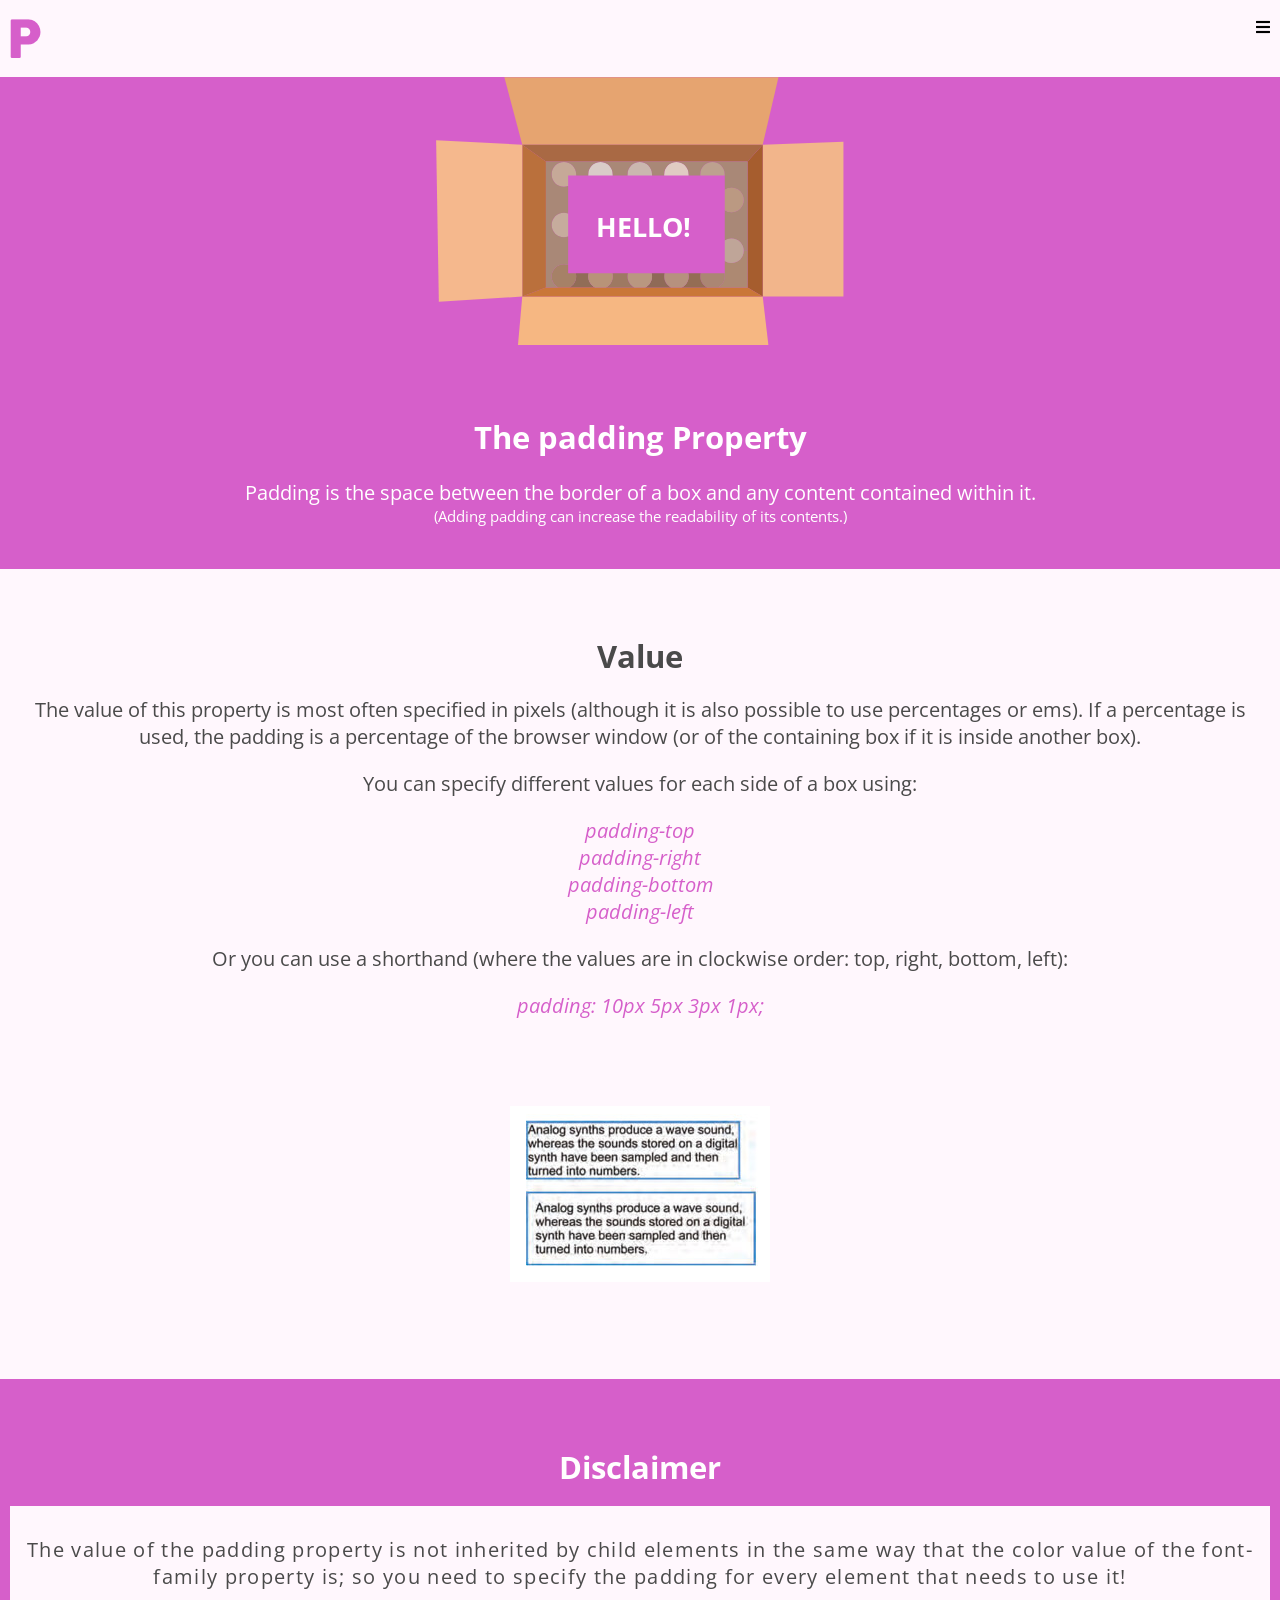
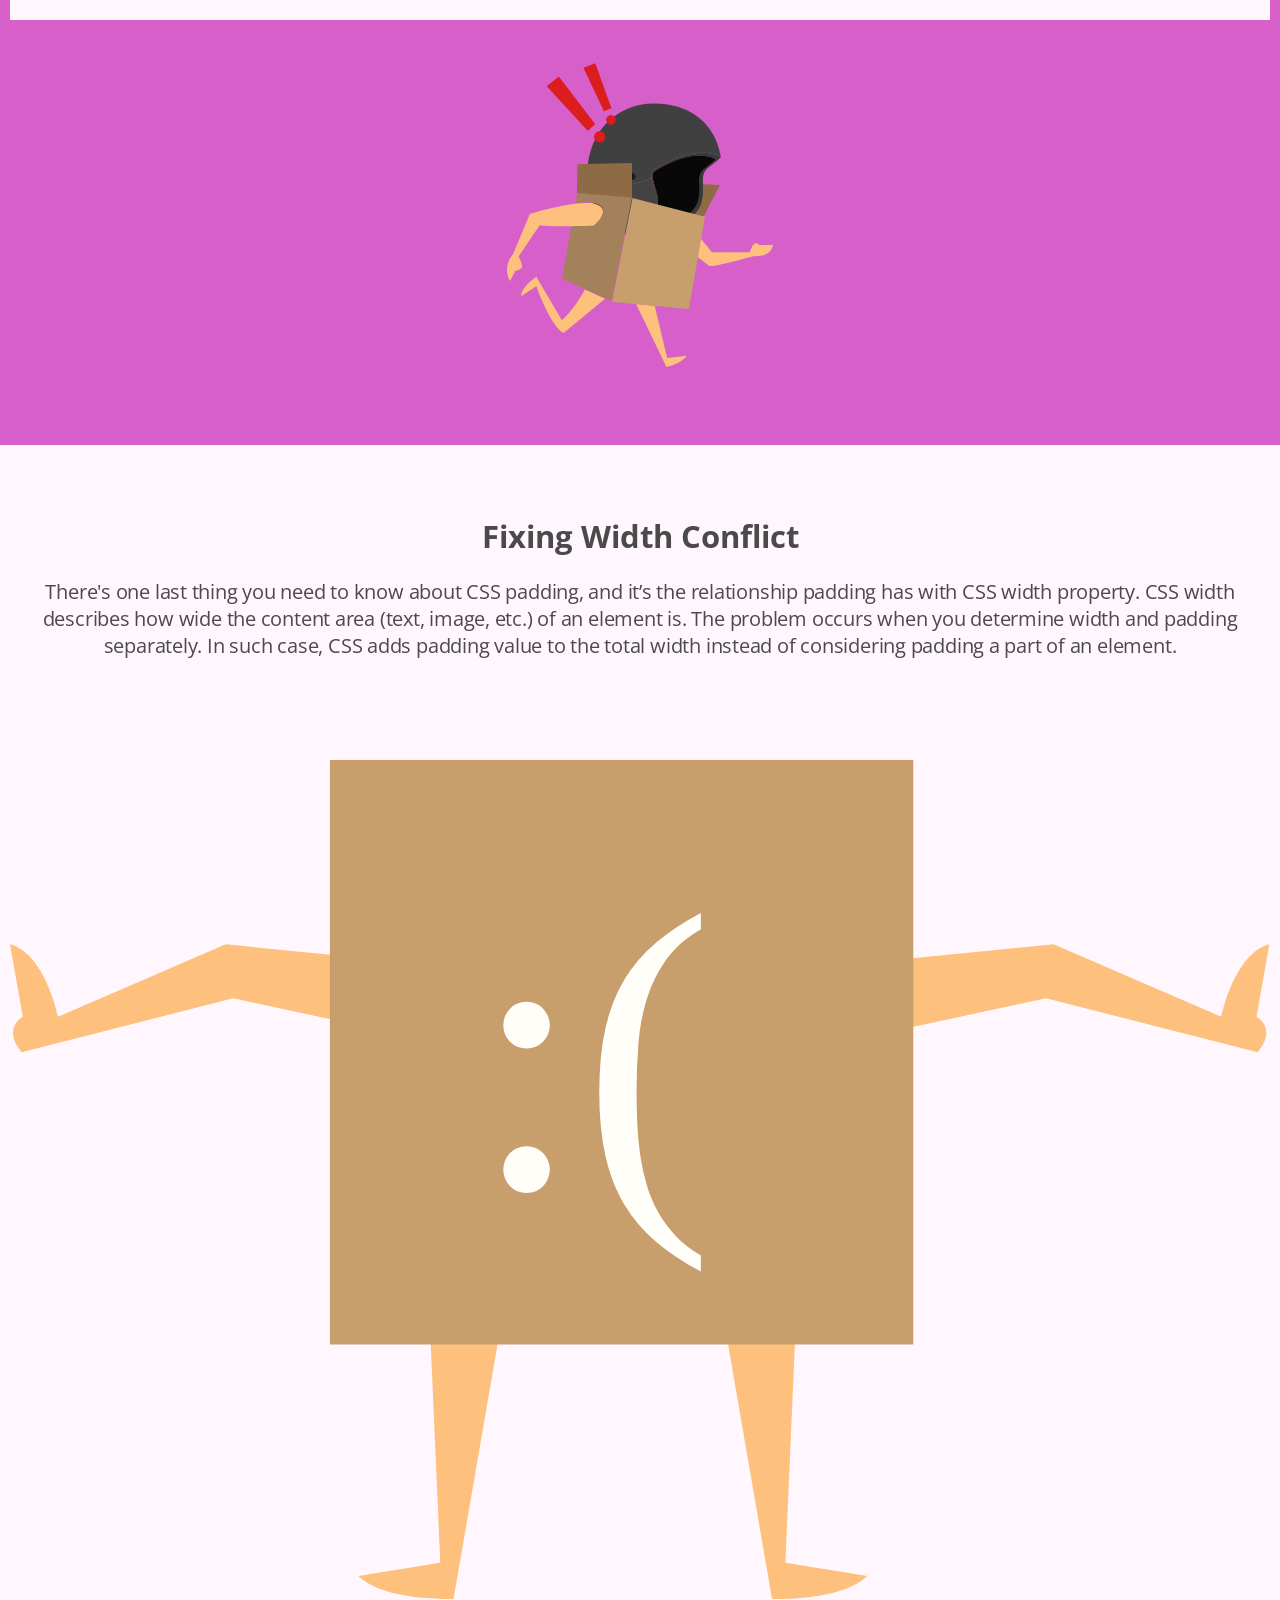
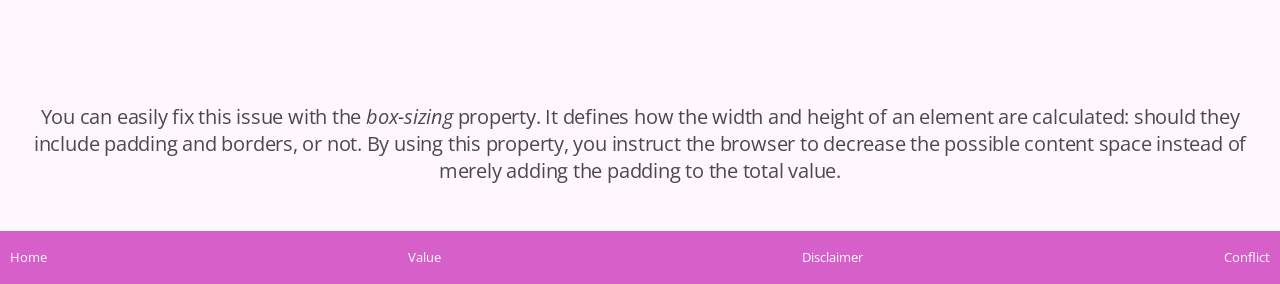
==== commit ed3554f0: "fixed hero made it percent instead of pixels" ====
--- a/Eleno_Web1/index.html
+++ b/Eleno_Web1/index.html
@@ -20,7 +20,7 @@
     <i class="fas fa-bars"></i>
   </header>
 
-  <section class="content-grid section-content" id="hero">
+  <section class="content-grid hero-content" id="hero">
     <div class="content-grid-item">
       <!-- <img src="img/property/box-hero.jpg" alt="hero"> -->
         <h1>HELLO!</h1>
--- a/Eleno_Web1/css/styles.css
+++ b/Eleno_Web1/css/styles.css
@@ -20,6 +20,9 @@
 
 .section-content {
   padding: 50px 0 27px; }
+
+.hero-content {
+  padding: 71px 0 22px; }
 
 /* ================================
         Normalize css
@@ -452,9 +455,13 @@
   background-color: #D65FCA;
   background-image: url("../img/property/box-hero.svg");
   background-position: center;
-  background-size: cover;
+  background-size: 80% 100%;
+  background-repeat: no-repeat;
   width: 100%;
-  height: 205px; }
+  height: 205px;
+  margin-bottom: -30px; }
   #hero h1 {
     color: #fff;
-    padding-top: 50px; }
+    padding-top: 45px;
+    padding-left: 7px;
+    font-size: 1.6875rem; }
